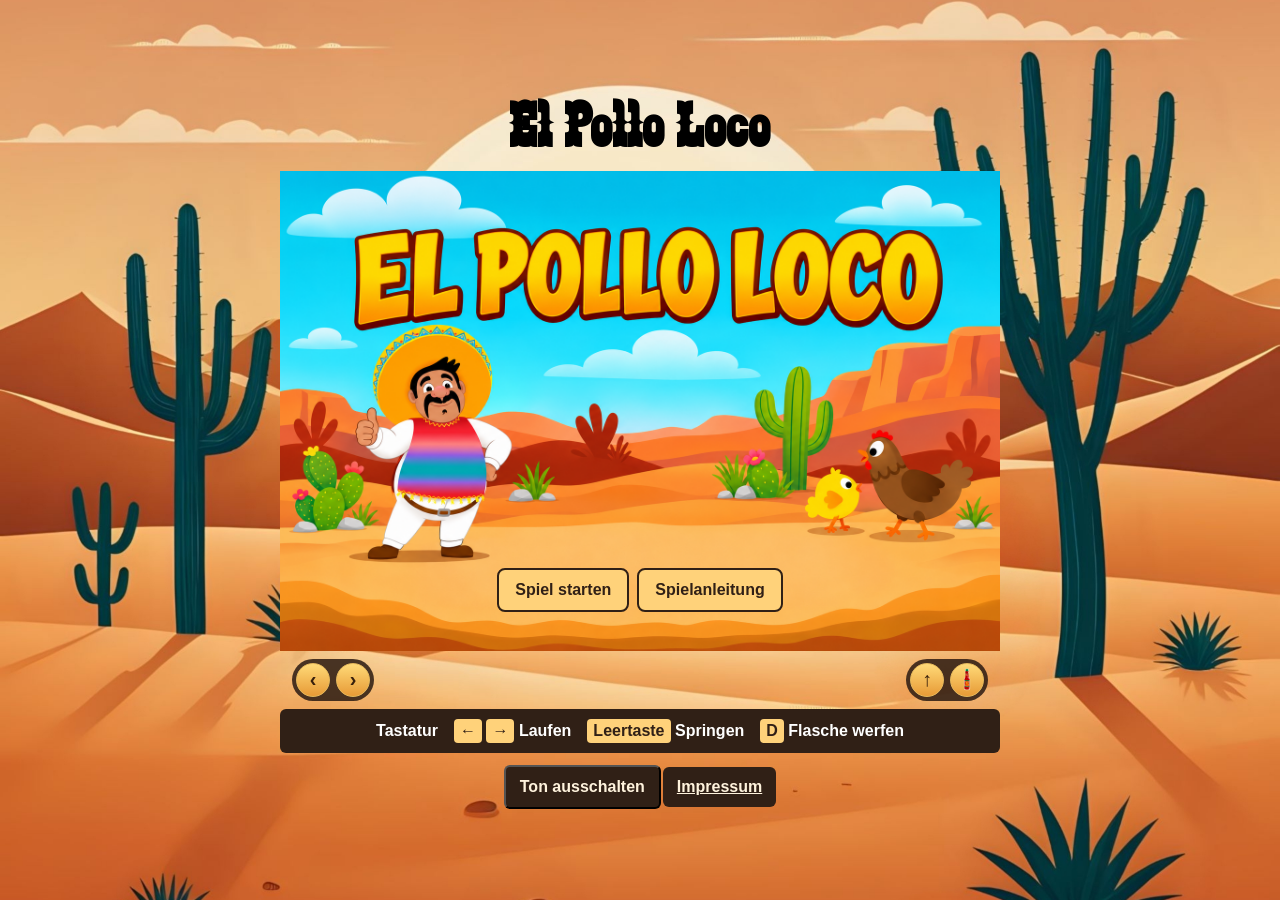
==== index.html @ 4590d6eb "changed all" ====
<!DOCTYPE html>
<html lang="de">

<head>
    <meta charset="UTF-8">
    <meta name="viewport" content="width=device-width, initial-scale=1.0">
    <link rel="stylesheet" href="style.css">
    <link rel="stylesheet" href="game-screen.css">
    <link rel="stylesheet" href="impressum.css">
    <title>El Pollo Loco</title>

    <script src="models/drawable-object.class.js"></script>
    <script src="models/movable-object.class.js"></script>
    <script src="models/collectible-object.class.js"></script>
    <script src="models/throwable-object.class.js"></script>
    <script src="models/character.class.js"></script>
    <script src="models/chicken.class.js"></script>
    <script src="models/cloud.class.js"></script>
    <script src="models/status-bar.class.js"></script>
    <script src="models/world-renderer.class.js"></script>
    <script src="models/world.class.js"></script>
    <script src="models/background-object.class.js"></script>
    <script src="models/keyboard.class.js"></script>
    <script src="models/level.class.js"></script>
    <script src="models/endboss.class.js"></script>
    <script src="models/level1.js"></script>
    <script src="js/game.js"></script>
    <script defer src="js/game-audio.js"></script>
    <script defer src="js/game-screen.js"></script>
</head>

<body>
    <h1>El Pollo Loco</h1>

    <section id="game-container">
        <div id="game-stage">
            <canvas id="canvas" width="720" height="480"></canvas>

            <div id="game-screen">
                <img id="game-screen-image" src="img/startscreen/startScreen.png" alt="El Pollo Loco">

                <div class="game-screen-actions">
                    <button id="game-screen-button" type="button">Spiel starten</button>
                    <button id="game-help-button" type="button" aria-haspopup="dialog">
                        Spielanleitung
                    </button>
                </div>
            </div>
        </div>

        <div class="mobile-controls">
            <div>
                <button id="btnLeft" type="button" aria-label="Nach links laufen">‹</button>
                <button id="btnRight" type="button" aria-label="Nach rechts laufen">›</button>
            </div>

            <div>
                <button id="btnJump" type="button" aria-label="Springen">↑</button>
                <button id="btnThrow" type="button" aria-label="Flasche werfen">
                    <img src="img/7_statusbars/3_icons/icon_salsa_bottle.png" alt="">
                </button>
            </div>
        </div>

        <p class="keyboard-help">
            <strong>Tastatur</strong>
            <span><kbd>←</kbd> <kbd>→</kbd> Laufen</span>
            <span><kbd>Leertaste</kbd> Springen</span>
            <span><kbd>D</kbd> Flasche werfen</span>
        </p>

        <footer class="impressum-footer">
            <button id="sound-toggle" class="impressum-link" type="button">
                Ton ausschalten
            </button>
            <a class="impressum-link" href="impressum.html">Impressum</a>
        </footer>
    </section>

    <dialog id="game-help" aria-labelledby="game-help-title">
        <h2 id="game-help-title">So spielst du</h2>

        <ul>
            <li>
                <strong>Sammeln.</strong> Berühre Münzen und Flaschen, um sie einzusammeln.
                Im Level liegen 10 Münzen und 6 Flaschen.
            </li>
            <li>
                <strong>Hühner besiegen.</strong> Spring von oben auf ein Huhn
                oder triff es mit einer Flasche. Seitliche Berührungen kosten Leben.
            </li>
            <li>
                <strong>Endboss besiegen.</strong> Heb dir fünf Flaschen für ihn auf.
                Mit fünf Treffern gewinnst du.
            </li>
        </ul>

        <p>
            Mit <kbd>←</kbd> und <kbd>→</kbd> läufst du,
            mit der <kbd>Leertaste</kbd> springst du und mit <kbd>D</kbd> wirfst du.
            Auf dem Handy nutzt du die Buttons unter dem Spielfeld.
        </p>

        <form method="dialog">
            <button type="submit" autofocus>Schließen</button>
        </form>
    </dialog>
</body>

</html>
---- style.css ----
@font-face {
    font-family: 'Zabars';
    src: url('fonts/Zabars.ttf') format('truetype');
    font-display: swap;
}

body {
    box-sizing: border-box;
    display: flex;
    flex-direction: column;
    align-items: center;
    justify-content: center;
    min-height: 100dvh;
    margin: 0;
    padding: 12px;
    background: url('img/hintergrund/wueste.jpg') center / cover no-repeat;
    font-family: 'Zabars', Arial, sans-serif;
}

h1 {
    margin: 0 0 12px;
    font-size: clamp(32px, 8vw, 64px);
    line-height: 1.05;
    letter-spacing: 2px;
    text-align: center;
}

#game-container {
    width: 720px;
    max-width: min(100%, max(1px, calc((100dvh - 220px) * 1.5)));
}

canvas {
    display: block;
    width: 100%;
    height: auto;
    background: black;
}

.mobile-controls {
    display: flex;
    justify-content: space-between;
    gap: 8px;
    margin: 8px 12px 0;
    touch-action: none;
    user-select: none;
}

.mobile-controls > div {
    display: flex;
    gap: 6px;
    padding: 4px;
    border-radius: 24px;
    background: rgba(43, 26, 18, 0.85);
}

.mobile-controls button {
    display: grid;
    place-items: center;
    width: 34px;
    height: 34px;
    padding: 0;
    border: 1px solid #e6b95c;
    border-radius: 50%;
    background: linear-gradient(#ffda78, #e79a36);
    color: #38200c;
    font: bold 20px Arial, sans-serif;
    cursor: pointer;
}

.mobile-controls button:active {
    background: #ffda78;
    transform: translateY(1px);
}

.mobile-controls button:focus:not(:focus-visible) {
    outline: none;
}

.mobile-controls button:focus-visible {
    outline: 2px solid #ffda78;
    outline-offset: 2px;
}

.mobile-controls img {
    width: 28px;
    height: 28px;
    object-fit: contain;
    pointer-events: none;
}

/* Smartphones: kleine Bildschirmbreite */
@media only screen and (max-width: 760px) {
    #game-container {
        width: 100%;
    }
}

/* Smartphones: kleine Bildschirmhöhe */
@media only screen and (max-height: 480px) {
    h1 {
        font-size: 32px;
    }

    #game-container {
        max-width: min(100%, max(1px, calc((100dvh - 175px) * 1.5)));
    }
}

/* Smartphones und Tablets: größere Tippflächen */
@media (any-pointer: coarse) {
    .mobile-controls button {
        width: 44px;
        height: 44px;
    }
}

.keyboard-help {
    display: flex;
    flex-wrap: wrap;
    justify-content: center;
    align-items: center;
    gap: 8px 16px;
    margin: 8px 0 0;
    padding: 10px 12px;
    border-radius: 6px;
    background-color: #302016;
    color: #fff;
    font: 600 16px/1.5 Arial, sans-serif;
}

.keyboard-help kbd {
    display: inline-block;
    padding: 0 6px;
    border-radius: 4px;
    background-color: #ffd27a;
    color: #302016;
    font: inherit;
}
---- game-screen.css ----
#game-stage {
    position: relative;
    width: fit-content;
    max-width: 100%;
    margin-inline: auto;
}

#game-stage canvas {
    display: block;
}

#game-screen {
    position: absolute;
    inset: 0;
    background-color: #302016;
}

#game-screen-image {
    display: block;
    width: 100%;
    height: 100%;
    object-fit: contain;
}

.game-screen-actions {
    position: absolute;
    right: 0;
    bottom: 8%;
    left: 0;
    display: flex;
    flex-wrap: wrap;
    justify-content: center;
    gap: 8px;
    padding-inline: 8px;
}

.game-screen-actions button,
#game-help button {
    min-height: 44px;
    padding: 6px 16px;
    border: 2px solid #302016;
    border-radius: 8px;
    background-color: #ffd27a;
    color: #302016;
    font: 700 16px Arial, sans-serif;
    cursor: pointer;
}

.game-screen-actions button:focus-visible,
#game-help button:focus-visible {
    outline: 3px solid #fff;
    outline-offset: 3px;
}

#game-help {
    box-sizing: border-box;
    width: min(calc(100% - 32px), 520px);
    max-height: calc(100dvh - 32px);
    padding: clamp(18px, 4vw, 30px);
    border: 2px solid #ffd27a;
    border-radius: 12px;
    background:
        linear-gradient(rgba(48, 32, 22, 0.8), rgba(48, 32, 22, 0.8)),
        url('img/hintergrund/wueste.jpg') center / cover no-repeat;
    color: #fff3dd;
    font: 16px/1.5 Arial, sans-serif;
}

#game-help::backdrop {
    background-color: rgba(0, 0, 0, 0.6);
}

#game-help h2 {
    margin: 0;
    text-align: center;
}

#game-help li + li {
    margin-top: 8px;
}

#game-help kbd {
    font: inherit;
    font-weight: 700;
}

#game-help form {
    text-align: center;
}
---- impressum.css ----
.impressum-page {
    box-sizing: border-box;
    display: grid;
    place-items: center;
    min-height: 100svh;
    margin: 0;
    padding: 20px;
    background: url('img/hintergrund/wueste.jpg') center / cover no-repeat;
    color: #302016;
    font-family: Arial, sans-serif;
}

.impressum-card {
    box-sizing: border-box;
    width: min(100%, 480px);
    padding: clamp(24px, 6vw, 48px);
    border-radius: 12px;
    background-color: #fff3dd;
    text-align: center;
    font: 700 18px/1.6 Arial, sans-serif;
    overflow-wrap: anywhere;
}

.impressum-card h1 {
    margin: 0 0 20px;
    font-size: clamp(32px, 6vw, 48px);
    line-height: 1.1;
}

.impressum-card address {
    font-style: normal;
}

.impressum-footer {
    margin-top: 12px;
    text-align: center;
}

.impressum-link {
    display: inline-block;
    padding: 8px 14px;
    border-radius: 6px;
    background-color: #302016;
    color: #fff3dd;
    font: 700 16px/1.5 Arial, sans-serif;
}
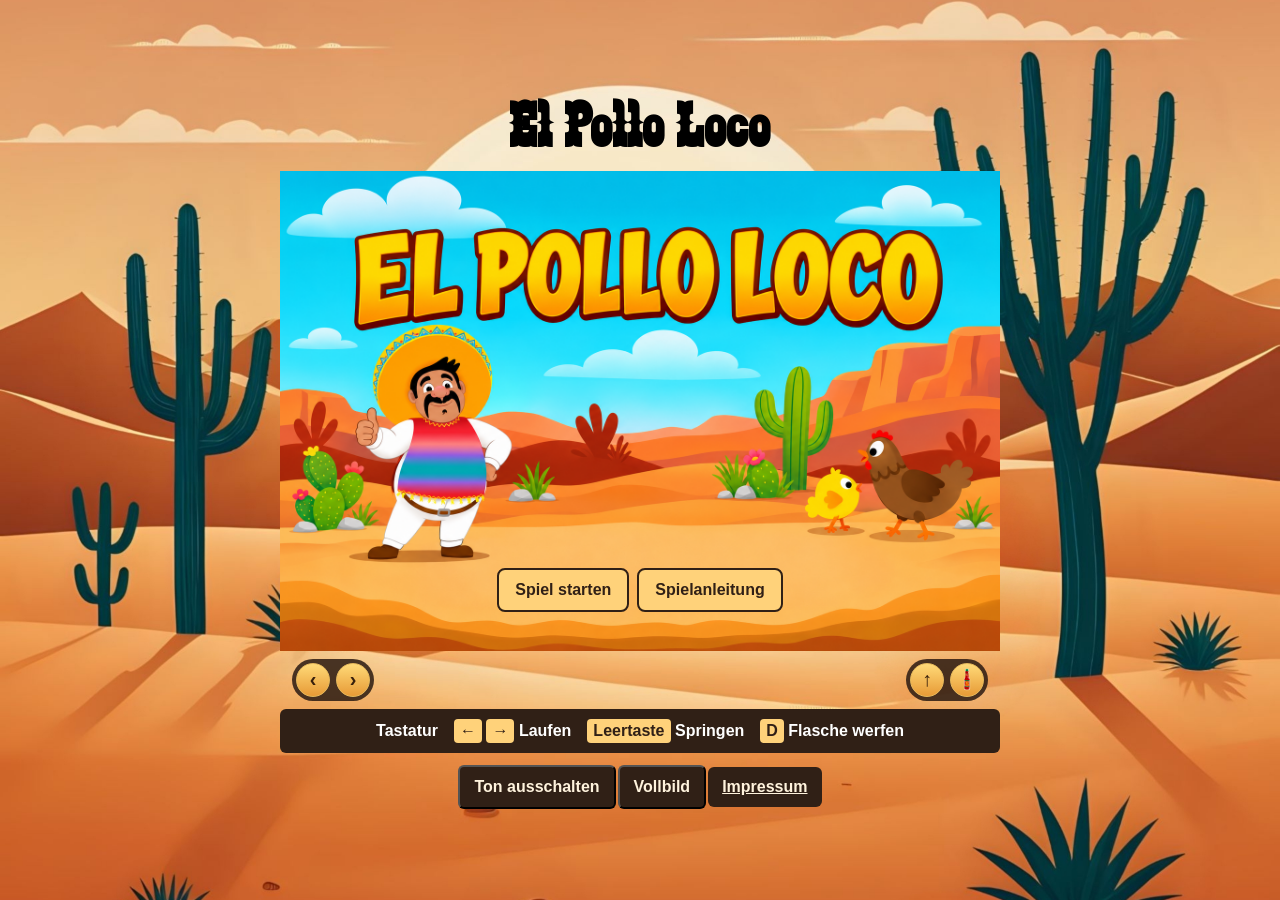
==== commit 029c9e78: "changed all" ====
--- a/index.html
+++ b/index.html
@@ -2,12 +2,16 @@
 <html lang="de">
 
 <head>
+
     <meta charset="UTF-8">
-    <meta name="viewport" content="width=device-width, initial-scale=1.0">
+
+    <meta name="viewport" content="width=device-width, initial-scale=1.0, viewport-fit=cover">
     <link rel="stylesheet" href="style.css">
     <link rel="stylesheet" href="game-screen.css">
     <link rel="stylesheet" href="impressum.css">
+    <link rel="stylesheet" href="mobile.css">
     <title>El Pollo Loco</title>
+
 
     <script src="models/drawable-object.class.js"></script>
     <script src="models/movable-object.class.js"></script>
@@ -29,15 +33,17 @@
     <script defer src="js/game-screen.js"></script>
 </head>
 
-<body>
+<body class="game-page">
     <h1>El Pollo Loco</h1>
 
     <section id="game-container">
         <div id="game-stage">
             <canvas id="canvas" width="720" height="480"></canvas>
 
+
             <div id="game-screen">
                 <img id="game-screen-image" src="img/startscreen/startScreen.png" alt="El Pollo Loco">
+
 
                 <div class="game-screen-actions">
                     <button id="game-screen-button" type="button">Spiel starten</button>
@@ -48,6 +54,7 @@
             </div>
         </div>
 
+        <!-- Die Touch-Buttons sind in Laufen links sowie Springen und Werfen rechts aufgeteilt. -->
         <div class="mobile-controls">
             <div>
                 <button id="btnLeft" type="button" aria-label="Nach links laufen">‹</button>
@@ -62,6 +69,7 @@
             </div>
         </div>
 
+        <!-- Erklärt die Tastatur-Steuerung direkt unter dem Spiel. -->
         <p class="keyboard-help">
             <strong>Tastatur</strong>
             <span><kbd>←</kbd> <kbd>→</kbd> Laufen</span>
@@ -69,42 +77,50 @@
             <span><kbd>D</kbd> Flasche werfen</span>
         </p>
 
+        <!-- Enthält Ton, Vollbild und den Link zum Impressum. -->
         <footer class="impressum-footer">
             <button id="sound-toggle" class="impressum-link" type="button">
                 Ton ausschalten
             </button>
+            <!-- JavaScript zeigt diesen Button an, sobald Vollbild verfügbar ist. -->
+            <button id="fullscreen-button" class="impressum-link" type="button" hidden>
+                Vollbild
+            </button>
             <a class="impressum-link" href="impressum.html">Impressum</a>
         </footer>
+
+        <!-- Das Fenster mit den Spielregeln öffnet sich über dem Spielbereich. -->
+        <dialog id="game-help" aria-labelledby="game-help-title">
+            <h2 id="game-help-title">So spielst du</h2>
+
+            <!-- Hier stehen die Ziele des Spiels: sammeln, Hühner besiegen und den Endboss treffen. -->
+            <ul>
+                <li>
+                    <strong>Sammeln.</strong> Berühre Münzen und Flaschen, um sie einzusammeln.
+                    Im Level liegen 10 Münzen und 6 Flaschen.
+                </li>
+                <li>
+                    <strong>Hühner besiegen.</strong> Spring von oben auf ein Huhn
+                    oder triff es mit einer Flasche. Seitliche Berührungen kosten Leben.
+                </li>
+                <li>
+                    <strong>Endboss besiegen.</strong> Heb dir fünf Flaschen für ihn auf.
+                    Mit fünf Treffern gewinnst du.
+                </li>
+            </ul>
+
+            <p>
+                Mit <kbd>←</kbd> und <kbd>→</kbd> läufst du,
+                mit der <kbd>Leertaste</kbd> springst du und mit <kbd>D</kbd> wirfst du.
+                Auf dem Handy nutzt du die Pfeiltasten und den Flaschenbutton.
+            </p>
+
+            <!-- Das Formular schließt das Anleitungsfenster beim Klick auf Schließen. -->
+            <form method="dialog">
+                <button type="submit" autofocus>Schließen</button>
+            </form>
+        </dialog>
     </section>
-
-    <dialog id="game-help" aria-labelledby="game-help-title">
-        <h2 id="game-help-title">So spielst du</h2>
-
-        <ul>
-            <li>
-                <strong>Sammeln.</strong> Berühre Münzen und Flaschen, um sie einzusammeln.
-                Im Level liegen 10 Münzen und 6 Flaschen.
-            </li>
-            <li>
-                <strong>Hühner besiegen.</strong> Spring von oben auf ein Huhn
-                oder triff es mit einer Flasche. Seitliche Berührungen kosten Leben.
-            </li>
-            <li>
-                <strong>Endboss besiegen.</strong> Heb dir fünf Flaschen für ihn auf.
-                Mit fünf Treffern gewinnst du.
-            </li>
-        </ul>
-
-        <p>
-            Mit <kbd>←</kbd> und <kbd>→</kbd> läufst du,
-            mit der <kbd>Leertaste</kbd> springst du und mit <kbd>D</kbd> wirfst du.
-            Auf dem Handy nutzt du die Buttons unter dem Spielfeld.
-        </p>
-
-        <form method="dialog">
-            <button type="submit" autofocus>Schließen</button>
-        </form>
-    </dialog>
 </body>
 
 </html>
--- a/style.css
+++ b/style.css
@@ -1,9 +1,11 @@
+/* Lädt die Western-Schrift für den Spieltitel. */
 @font-face {
     font-family: 'Zabars';
     src: url('fonts/Zabars.ttf') format('truetype');
     font-display: swap;
 }
 
+/* Zentriert das Spiel auf der Seite und setzt das Wüstenbild als Hintergrund. */
 body {
     box-sizing: border-box;
     display: flex;
@@ -17,6 +19,7 @@
     font-family: 'Zabars', Arial, sans-serif;
 }
 
+/* Bestimmt Größe, Buchstabenabstand und Ausrichtung des Titels. */
 h1 {
     margin: 0 0 12px;
     font-size: clamp(32px, 8vw, 64px);
@@ -25,11 +28,13 @@
     text-align: center;
 }
 
+/* Begrenzt die Spielbreite, damit unter dem Bild Platz für die Steuerung bleibt. */
 #game-container {
     width: 720px;
     max-width: min(100%, max(1px, calc((100dvh - 220px) * 1.5)));
 }
 
+/* Stellt das Spielfeld mit seiner ursprünglichen Form dar. */
 canvas {
     display: block;
     width: 100%;
@@ -37,6 +42,7 @@
     background: black;
 }
 
+/* Platziert die linke und rechte Gruppe der Touch-Buttons. */
 .mobile-controls {
     display: flex;
     justify-content: space-between;
@@ -46,6 +52,7 @@
     user-select: none;
 }
 
+/* Zeichnet den dunklen Hintergrund hinter einer Gruppe von Touch-Buttons. */
 .mobile-controls > div {
     display: flex;
     gap: 6px;
@@ -54,6 +61,7 @@
     background: rgba(43, 26, 18, 0.85);
 }
 
+/* Gestaltet die runden Buttons für Laufen, Springen und Werfen. */
 .mobile-controls button {
     display: grid;
     place-items: center;
@@ -68,20 +76,24 @@
     cursor: pointer;
 }
 
+/* Gibt einem gerade gedrückten Button eine sichtbare Rückmeldung. */
 .mobile-controls button:active {
     background: #ffda78;
     transform: translateY(1px);
 }
 
+/* Blendet den Fokusrahmen bei einer Bedienung mit Maus oder Touch aus, wenn kein sichtbarer Tastaturfokus nötig ist. */
 .mobile-controls button:focus:not(:focus-visible) {
     outline: none;
 }
 
+/* Markiert den Button, der gerade mit der Tastatur ausgewählt ist. */
 .mobile-controls button:focus-visible {
     outline: 2px solid #ffda78;
     outline-offset: 2px;
 }
 
+/* Passt das Flaschensymbol an den Button an. */
 .mobile-controls img {
     width: 28px;
     height: 28px;
@@ -90,6 +102,7 @@
 }
 
 /* Smartphones: kleine Bildschirmbreite */
+/* Auf schmalen Bildschirmen nutzt das Spiel die verfügbare Breite. */
 @media only screen and (max-width: 760px) {
     #game-container {
         width: 100%;
@@ -97,6 +110,7 @@
 }
 
 /* Smartphones: kleine Bildschirmhöhe */
+/* Bei wenig Höhe werden Titel und Spielbereich kleiner. */
 @media only screen and (max-height: 480px) {
     h1 {
         font-size: 32px;
@@ -108,6 +122,7 @@
 }
 
 /* Smartphones und Tablets: größere Tippflächen */
+/* Vergrößert die Tippflächen auf Geräten mit Touch-Eingabe. */
 @media (any-pointer: coarse) {
     .mobile-controls button {
         width: 44px;
@@ -115,6 +130,7 @@
     }
 }
 
+/* Gestaltet die Leiste mit der Tastaturbelegung unter dem Spiel. */
 .keyboard-help {
     display: flex;
     flex-wrap: wrap;
@@ -129,6 +145,7 @@
     font: 600 16px/1.5 Arial, sans-serif;
 }
 
+/* Hebt die Namen der Tasten farbig hervor. */
 .keyboard-help kbd {
     display: inline-block;
     padding: 0 6px;
--- a/game-screen.css
+++ b/game-screen.css
@@ -1,3 +1,4 @@
+/* Hält das Spielfeld und die Bilder für Start, Sieg und Niederlage an derselben Stelle. */
 #game-stage {
     position: relative;
     width: fit-content;
@@ -5,16 +6,14 @@
     margin-inline: auto;
 }
 
-#game-stage canvas {
-    display: block;
-}
-
+/* Legt die Start- oder Endansicht über das Spielfeld. */
 #game-screen {
     position: absolute;
     inset: 0;
     background-color: #302016;
 }
 
+/* Zeigt das Bild vollständig und behält sein Seitenverhältnis bei. */
 #game-screen-image {
     display: block;
     width: 100%;
@@ -22,6 +21,7 @@
     object-fit: contain;
 }
 
+/* Platziert die Buttons unten auf dem Start- oder Endbild. */
 .game-screen-actions {
     position: absolute;
     right: 0;
@@ -34,6 +34,7 @@
     padding-inline: 8px;
 }
 
+/* Gibt den Buttons auf den Bildern und in der Anleitung denselben Stil. */
 .game-screen-actions button,
 #game-help button {
     min-height: 44px;
@@ -46,12 +47,14 @@
     cursor: pointer;
 }
 
+/* Macht sichtbar, welcher Button mit der Tastatur ausgewählt wurde. */
 .game-screen-actions button:focus-visible,
 #game-help button:focus-visible {
     outline: 3px solid #fff;
     outline-offset: 3px;
 }
 
+/* Legt Größe, Text und Wüstenhintergrund des Anleitungsfensters fest. */
 #game-help {
     box-sizing: border-box;
     width: min(calc(100% - 32px), 520px);
@@ -66,24 +69,63 @@
     font: 16px/1.5 Arial, sans-serif;
 }
 
+/* Dunkelt die Seite hinter der geöffneten Anleitung ab. */
 #game-help::backdrop {
     background-color: rgba(0, 0, 0, 0.6);
 }
 
+/* Zentriert die Überschrift der Anleitung. */
 #game-help h2 {
     margin: 0;
     text-align: center;
 }
 
+/* Fügt zwischen den Punkten der Anleitung etwas Abstand ein. */
 #game-help li + li {
     margin-top: 8px;
 }
 
+/* Hebt die Tasten in der Anleitung durch Fettdruck hervor. */
 #game-help kbd {
     font: inherit;
     font-weight: 700;
 }
 
+/* Zentriert den Schließen-Button. */
 #game-help form {
     text-align: center;
+}
+
+/* Versteckt den Vollbildbutton, solange der Browser die Funktion nicht freigibt. */
+#fullscreen-button[hidden] {
+    display: none;
+}
+
+/* Ordnet den gesamten Spielbereich neu an, wenn Vollbild aktiv ist. */
+#game-container.fullscreen {
+    box-sizing: border-box;
+    display: flex;
+    flex-direction: column;
+    align-items: center;
+    justify-content: center;
+    width: 100%;
+    max-width: none;
+    height: 100%;
+    margin: 0;
+    padding: 12px;
+    overflow: auto;
+    background: #302016 url('img/hintergrund/wueste.jpg') center / cover no-repeat;
+}
+
+/* Berechnet die Größe des Spielfelds aus dem Platz, der im Vollbild übrig ist. */
+#game-container.fullscreen #game-stage {
+    width: min(100%, max(1px, calc((100svh - 180px) * 1.5)));
+    flex-shrink: 0;
+}
+
+/* Begrenzt im Vollbild die Breite der Buttonleiste und der Tastaturhilfe. */
+#game-container.fullscreen .mobile-controls,
+#game-container.fullscreen .keyboard-help {
+    box-sizing: border-box;
+    width: min(100%, 720px);
 }
--- a/impressum.css
+++ b/impressum.css
@@ -1,3 +1,4 @@
+/* Zentriert das Impressum auf dem Wüstenhintergrund. */
 .impressum-page {
     box-sizing: border-box;
     display: grid;
@@ -10,6 +11,7 @@
     font-family: Arial, sans-serif;
 }
 
+/* Macht die Angaben mit einer hellen, mittig ausgerichteten Fläche gut lesbar. */
 .impressum-card {
     box-sizing: border-box;
     width: min(100%, 480px);
@@ -21,21 +23,25 @@
     overflow-wrap: anywhere;
 }
 
+/* Bestimmt Größe und Abstand der Impressum-Überschrift. */
 .impressum-card h1 {
     margin: 0 0 20px;
     font-size: clamp(32px, 6vw, 48px);
     line-height: 1.1;
 }
 
+/* Zeigt die Adresse in normaler Schrift statt kursiv. */
 .impressum-card address {
     font-style: normal;
 }
 
+/* Zentriert die Buttons und den Impressum-Link unter dem Spiel. */
 .impressum-footer {
     margin-top: 12px;
     text-align: center;
 }
 
+/* Gibt dem Impressum-Link und den zugehörigen Buttons denselben Stil. */
 .impressum-link {
     display: inline-block;
     padding: 8px 14px;
--- a/mobile.css
+++ b/mobile.css
@@ -0,0 +1,175 @@
+/* Diese Regeln passen das Spiel für Geräte mit Touch-Steuerung an. */
+@media (hover: none) and (pointer: coarse) {
+    /* Zeigt das Wüstenbild bis zum äußeren Rand des Bildschirms. */
+    html {
+        background: #bc6c32 url('img/hintergrund/wueste.jpg') center / cover no-repeat;
+    }
+
+    /* Setzt Mindesthöhe und Abstände für die Spielseite auf dem Handy. */
+    body.game-page {
+        box-sizing: border-box;
+        width: 100%;
+        height: auto;
+        min-height: 100svh;
+        margin: 0;
+        /* Die Randabstände berücksichtigen Aussparung, Rundungen und Home-Balken. */
+        padding-top: max(8px, env(safe-area-inset-top, 0px));
+        padding-right: max(8px, env(safe-area-inset-right, 0px));
+        padding-bottom: max(8px, env(safe-area-inset-bottom, 0px));
+        padding-left: max(8px, env(safe-area-inset-left, 0px));
+        background: none;
+        -webkit-text-size-adjust: 100%;
+    }
+
+    /* Auch im Vollbild bekommen die Elemente Abstand zur Aussparung. */
+    .game-page #game-container.fullscreen {
+        padding-top: max(12px, env(safe-area-inset-top, 0px));
+        padding-right: max(12px, env(safe-area-inset-right, 0px));
+        padding-bottom: max(12px, env(safe-area-inset-bottom, 0px));
+        padding-left: max(12px, env(safe-area-inset-left, 0px));
+    }
+
+    /* Passt die Größe des Titels auf Touch-Geräten an. */
+    .game-page > h1 {
+        margin: 0 0 12px;
+        font-size: 36px;
+    }
+
+    /* Nutzt auf dem Handy die verfügbare Breite für das Spiel. */
+    .game-page #game-container,
+    .game-page #game-stage {
+        width: 100%;
+        max-width: none;
+        margin: 0;
+    }
+
+    /* Skaliert das Spielfeld mit der Breite und lässt die Höhe automatisch folgen. */
+    .game-page #game-stage #canvas {
+        width: 100%;
+        height: auto;
+        max-width: none;
+        max-height: none;
+    }
+
+    /* Auf Touch-Geräten steht die Belegung in der Spielanleitung. */
+    .game-page .keyboard-help {
+        display: none;
+    }
+
+    /* Verhindert versehentliches Markieren von Text beim Spielen. */
+    .game-page > h1,
+    .game-page #game-stage,
+    .game-page .mobile-controls button {
+        -webkit-user-select: none;
+        user-select: none;
+        -webkit-touch-callout: none;
+    }
+
+    /* Verhindert Scrollen durch eine Wischbewegung auf dem Spielfeld oder einem Touch-Button. */
+    .game-page #canvas,
+    .game-page .mobile-controls button {
+        touch-action: none;
+    }
+
+    /* Legt die Mindestgröße der Touch-Buttons fest. */
+    .game-page .mobile-controls button {
+        min-width: 44px;
+        min-height: 44px;
+    }
+}
+
+/* Diese Regeln greifen zusätzlich, wenn das Handy quer gehalten wird. */
+@media (orientation: landscape) and (hover: none) and (pointer: coarse) {
+    /* Verhindert Scrollen im Querformat. */
+    html,
+    body.game-page {
+        overflow: hidden;
+        overscroll-behavior: none;
+    }
+
+    /* Nutzt eine stabile Bildschirmhöhe und lässt unten Platz für den Home-Balken. */
+    body.game-page {
+        height: 100svh;
+        padding-top: 8px;
+        padding-bottom: 22px;
+    }
+
+    /* Blendet den Titel im Querformat aus, damit das Spielfeld mehr Platz bekommt. */
+    .game-page > h1 {
+        display: none;
+    }
+
+    /* Teilt das Querformat in linke Buttons, Spielfeld und rechte Buttons auf. */
+    .game-page #game-container,
+    .game-page #game-container.fullscreen {
+        display: grid;
+        grid-template-columns: 74px minmax(0, 1fr) 74px;
+        grid-template-rows: 44px 1fr auto;
+        height: 100%;
+    }
+
+    /* Setzt im Vollbild dieselben oberen und unteren Abstände wie im Querformat. */
+    .game-page #game-container.fullscreen {
+        padding-top: 8px;
+        padding-bottom: 22px;
+        overflow: hidden;
+    }
+
+    /* Zentriert das Spielfeld zwischen den Buttons und hält es im Verhältnis 3 zu 2. */
+    .game-page #game-stage,
+    .game-page #game-container.fullscreen #game-stage {
+        grid-column: 2;
+        grid-row: 1 / 4;
+        align-self: center;
+        justify-self: center;
+
+        /* 30px Rand abziehen. Das Spielfeld ist 1,5-mal so breit wie hoch. */
+        width: min(100%, calc((100svh - 30px) * 1.5));
+    }
+
+    /* Lässt das Raster die einzelnen Button-Gruppen und Links direkt platzieren. */
+    .game-page .mobile-controls,
+    .game-page .impressum-footer {
+        display: contents;
+    }
+
+    /* Stellt die beiden Buttons jeder Gruppe im Querformat untereinander. */
+    .game-page .mobile-controls > div {
+        grid-row: 2;
+        align-self: center;
+        justify-self: center;
+        display: flex;
+        flex-direction: column;
+        gap: 4px;
+    }
+
+    /* Platziert die Laufbuttons und den Tonknopf links. */
+    .game-page .mobile-controls > div:first-child,
+    .game-page #sound-toggle {
+        grid-column: 1;
+    }
+
+    /* Platziert Springen, Werfen und den Impressum-Link rechts. */
+    .game-page .mobile-controls > div:last-child,
+    .game-page .impressum-footer a {
+        grid-column: 3;
+    }
+
+    /* Setzt die zusätzlichen Bedienelemente an den Rand des Spielfelds. */
+    .game-page .impressum-footer > * {
+        grid-row: 1;
+        display: grid;
+        place-content: center;
+        margin: 0 2px;
+        padding: 4px 2px;
+        font: 700 12px/1.2 Arial, sans-serif;
+        text-align: center;
+    }
+
+    /* Setzt den Vollbildbutton im Querformat unten links. */
+    .game-page #fullscreen-button {
+        grid-column: 1;
+        grid-row: 3;
+        min-height: 44px;
+    }
+}
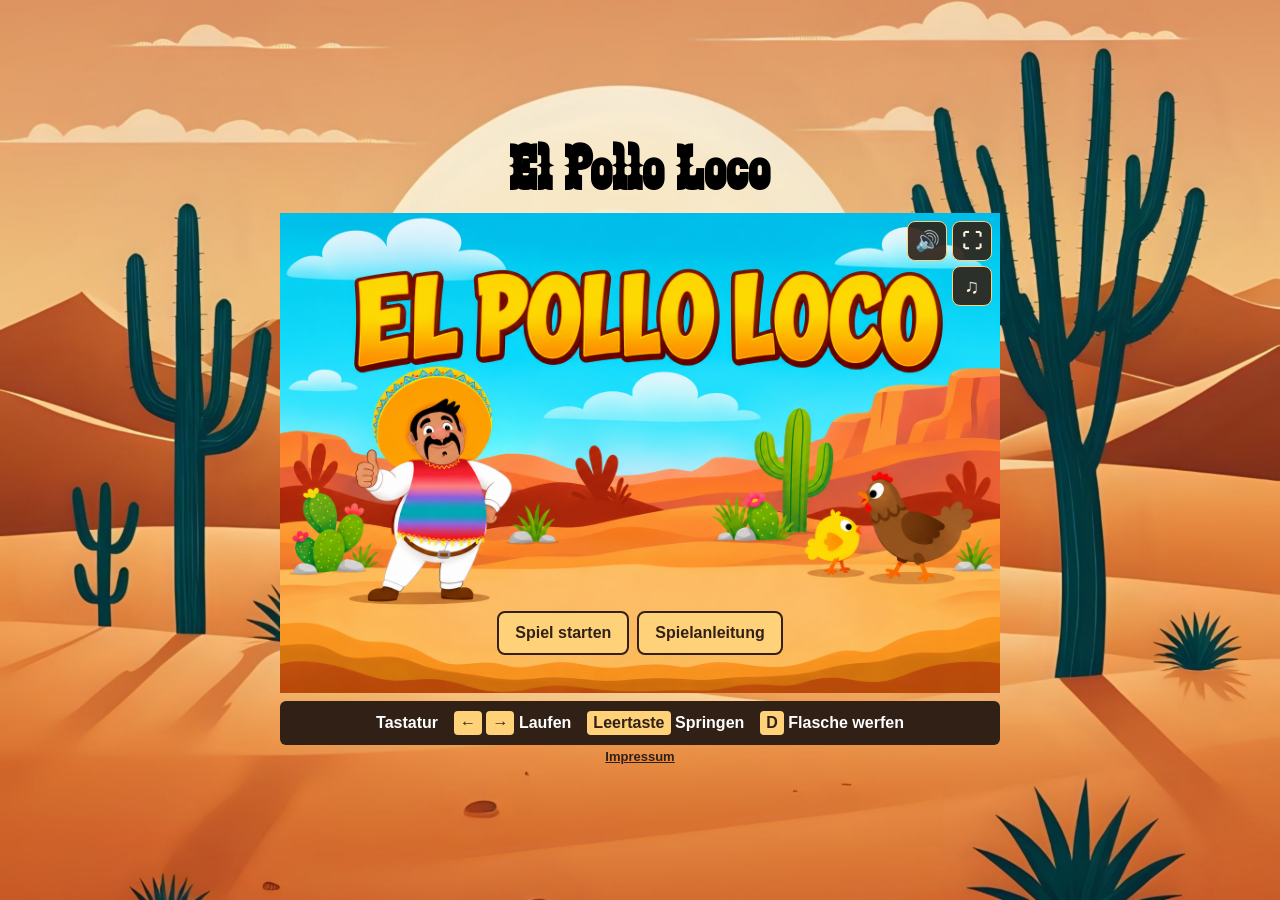
==== commit 0c203c28: "changed all" ====
--- a/index.html
+++ b/index.html
@@ -10,6 +10,7 @@
     <link rel="stylesheet" href="game-screen.css">
     <link rel="stylesheet" href="impressum.css">
     <link rel="stylesheet" href="mobile.css">
+    <link rel="icon" type="image/png" href="img/3_enemies_chicken/chicken_small/1_walk/1_w.png">
     <title>El Pollo Loco</title>
 
 
@@ -52,20 +53,34 @@
                     </button>
                 </div>
             </div>
-        </div>
 
-        <!-- Die Touch-Buttons sind in Laufen links sowie Springen und Werfen rechts aufgeteilt. -->
-        <div class="mobile-controls">
-            <div>
-                <button id="btnLeft" type="button" aria-label="Nach links laufen">‹</button>
-                <button id="btnRight" type="button" aria-label="Nach rechts laufen">›</button>
+            <!-- Die Touch-Buttons sind in Laufen links sowie Springen und Werfen rechts aufgeteilt. -->
+            <div class="mobile-controls">
+                <div>
+                    <button id="btnLeft" type="button" aria-label="Nach links laufen">‹</button>
+                    <button id="btnRight" type="button" aria-label="Nach rechts laufen">›</button>
+                </div>
+
+                <div>
+                    <button id="btnJump" type="button" aria-label="Springen">↑</button>
+                    <button id="btnThrow" type="button" aria-label="Flasche werfen">
+                        <img src="img/7_statusbars/3_icons/icon_salsa_bottle.png" alt="">
+                    </button>
+                </div>
             </div>
 
-            <div>
-                <button id="btnJump" type="button" aria-label="Springen">↑</button>
-                <button id="btnThrow" type="button" aria-label="Flasche werfen">
-                    <img src="img/7_statusbars/3_icons/icon_salsa_bottle.png" alt="">
-                </button>
+            <div class="game-toolbar">
+                <button id="sound-toggle" type="button" title="Ton ausschalten" aria-label="Ton ausschalten">🔊</button>
+                <!-- JavaScript zeigt diesen Button an, sobald Vollbild verfügbar ist. -->
+                <button id="fullscreen-button" type="button" title="Vollbild" aria-label="Vollbild" hidden>⛶</button>
+
+                <details id="music-settings" class="music-settings">
+                    <summary title="Musiklautstärke" aria-label="Musiklautstärke">♫</summary>
+                    <div class="music-volume-panel">
+                        <label for="music-volume">Musik 20 %</label>
+                        <input id="music-volume" type="range" min="0" max="100" value="20">
+                    </div>
+                </details>
             </div>
         </div>
 
@@ -77,16 +92,9 @@
             <span><kbd>D</kbd> Flasche werfen</span>
         </p>
 
-        <!-- Enthält Ton, Vollbild und den Link zum Impressum. -->
+        <!-- Enthält den Link zum Impressum. -->
         <footer class="impressum-footer">
-            <button id="sound-toggle" class="impressum-link" type="button">
-                Ton ausschalten
-            </button>
-            <!-- JavaScript zeigt diesen Button an, sobald Vollbild verfügbar ist. -->
-            <button id="fullscreen-button" class="impressum-link" type="button" hidden>
-                Vollbild
-            </button>
-            <a class="impressum-link" href="impressum.html">Impressum</a>
+            <a href="impressum.html">Impressum</a>
         </footer>
 
         <!-- Das Fenster mit den Spielregeln öffnet sich über dem Spielbereich. -->
--- a/style.css
+++ b/style.css
@@ -42,14 +42,24 @@
     background: black;
 }
 
-/* Platziert die linke und rechte Gruppe der Touch-Buttons. */
+/* Platziert die Touch-Buttons in den unteren Ecken des Spielfelds. */
 .mobile-controls {
-    display: flex;
+    position: absolute;
+    right: 8px;
+    bottom: 8px;
+    left: 8px;
+    z-index: 1;
+    display: none;
     justify-content: space-between;
-    gap: 8px;
-    margin: 8px 12px 0;
-    touch-action: none;
+    pointer-events: none;
     user-select: none;
+}
+
+/* Zeigt die Touch-Buttons während der Runde auf Handys und kleinen Displays. */
+@media (hover: none) and (pointer: coarse), (max-width: 760px) {
+    #game-screen[hidden] ~ .mobile-controls {
+        display: flex;
+    }
 }
 
 /* Zeichnet den dunklen Hintergrund hinter einer Gruppe von Touch-Buttons. */
@@ -57,7 +67,7 @@
     display: flex;
     gap: 6px;
     padding: 4px;
-    border-radius: 24px;
+    border-radius: 32px;
     background: rgba(43, 26, 18, 0.85);
 }
 
@@ -65,24 +75,31 @@
 .mobile-controls button {
     display: grid;
     place-items: center;
-    width: 34px;
-    height: 34px;
+    width: clamp(46px, 5vw, 62px);
+    height: clamp(46px, 5vw, 62px);
     padding: 0;
     border: 1px solid #e6b95c;
     border-radius: 50%;
     background: linear-gradient(#ffda78, #e79a36);
     color: #38200c;
-    font: bold 20px Arial, sans-serif;
+    font: bold 25px Arial, sans-serif;
+    touch-action: none;
+    pointer-events: auto;
+}
+
+/* Zeigt die Hand beim Überfahren eines Buttons oder Links. */
+.game-page button,
+.game-page a {
     cursor: pointer;
 }
 
-/* Gibt einem gerade gedrückten Button eine sichtbare Rückmeldung. */
+/* Hebt den Touch-Button beim Überfahren oder Drücken hervor. */
+.mobile-controls button:hover,
 .mobile-controls button:active {
     background: #ffda78;
-    transform: translateY(1px);
 }
 
-/* Blendet den Fokusrahmen bei einer Bedienung mit Maus oder Touch aus, wenn kein sichtbarer Tastaturfokus nötig ist. */
+/* Blendet den Fokusrahmen bei Maus- oder Touch-Bedienung aus. */
 .mobile-controls button:focus:not(:focus-visible) {
     outline: none;
 }
@@ -101,7 +118,6 @@
     pointer-events: none;
 }
 
-/* Smartphones: kleine Bildschirmbreite */
 /* Auf schmalen Bildschirmen nutzt das Spiel die verfügbare Breite. */
 @media only screen and (max-width: 760px) {
     #game-container {
@@ -109,7 +125,6 @@
     }
 }
 
-/* Smartphones: kleine Bildschirmhöhe */
 /* Bei wenig Höhe werden Titel und Spielbereich kleiner. */
 @media only screen and (max-height: 480px) {
     h1 {
@@ -118,15 +133,6 @@
 
     #game-container {
         max-width: min(100%, max(1px, calc((100dvh - 175px) * 1.5)));
-    }
-}
-
-/* Smartphones und Tablets: größere Tippflächen */
-/* Vergrößert die Tippflächen auf Geräten mit Touch-Eingabe. */
-@media (any-pointer: coarse) {
-    .mobile-controls button {
-        width: 44px;
-        height: 44px;
     }
 }
 
@@ -153,4 +159,12 @@
     background-color: #ffd27a;
     color: #302016;
     font: inherit;
+}
+
+/* Auf sehr kleinen Spielflächen brauchen die Button-Gruppen weniger Platz. */
+@media (max-width: 360px), (max-height: 300px) {
+    .mobile-controls > div {
+        gap: 4px;
+        padding: 3px;
+    }
 }
--- a/game-screen.css
+++ b/game-screen.css
@@ -96,6 +96,87 @@
     text-align: center;
 }
 
+/* Kleine Symbole für Ton, Vollbild und Musik oben rechts im Spielfeld. */
+.game-toolbar {
+    position: absolute;
+    top: 8px;
+    right: 8px;
+    z-index: 2;
+    display: grid;
+    grid-template-columns: auto;
+    gap: 5px;
+}
+
+.game-toolbar button,
+.game-toolbar summary {
+    display: grid;
+    place-items: center;
+    width: clamp(32px, 4vw, 40px);
+    height: clamp(32px, 4vw, 40px);
+    padding: 0;
+    border: 1px solid #ffd27a;
+    border-radius: 8px;
+    background: rgba(48, 32, 22, 0.9);
+    color: #fff3dd;
+    box-sizing: border-box;
+    font: bold 20px/1 Arial, sans-serif;
+    cursor: pointer;
+}
+
+.game-toolbar button:hover,
+.game-toolbar summary:hover {
+    background: #674222;
+}
+
+.game-toolbar button:focus-visible,
+.game-toolbar summary:focus-visible {
+    outline: 2px solid white;
+    outline-offset: 2px;
+}
+
+/* Auf großen Bildschirmen stehen Ton und Vollbild nebeneinander. */
+@media (min-width: 1000px) and (min-height: 650px) {
+    .game-toolbar {
+        grid-template-columns: auto auto;
+    }
+}
+
+/* Der Regler klappt links neben dem Musik-Symbol auf. */
+.music-settings {
+    position: relative;
+    grid-column: -2 / -1;
+    justify-self: end;
+}
+
+.music-settings summary {
+    list-style: none;
+}
+
+.music-settings summary::-webkit-details-marker {
+    display: none;
+}
+
+.music-volume-panel {
+    position: absolute;
+    top: 0;
+    right: calc(100% + 6px);
+    width: 140px;
+    padding: 8px 10px;
+    border: 1px solid #ffd27a;
+    border-radius: 8px;
+    background: #302016;
+    color: #fff3dd;
+    font: 700 14px/1.4 Arial, sans-serif;
+}
+
+.music-volume-panel input {
+    display: block;
+    width: 100%;
+    margin: 6px 0 0;
+    accent-color: #ffd27a;
+    cursor: pointer;
+}
+
 /* Versteckt den Vollbildbutton, solange der Browser die Funktion nicht freigibt. */
 #fullscreen-button[hidden] {
     display: none;
@@ -112,19 +193,18 @@
     max-width: none;
     height: 100%;
     margin: 0;
-    padding: 12px;
+    padding: 8px;
     overflow: auto;
     background: #302016 url('img/hintergrund/wueste.jpg') center / cover no-repeat;
 }
 
 /* Berechnet die Größe des Spielfelds aus dem Platz, der im Vollbild übrig ist. */
 #game-container.fullscreen #game-stage {
-    width: min(100%, max(1px, calc((100svh - 180px) * 1.5)));
+    width: min(100%, max(1px, calc((100svh - 96px) * 1.5)));
     flex-shrink: 0;
 }
 
-/* Begrenzt im Vollbild die Breite der Buttonleiste und der Tastaturhilfe. */
-#game-container.fullscreen .mobile-controls,
+/* Hält die Tastaturleiste im Vollbild kompakt. */
 #game-container.fullscreen .keyboard-help {
     box-sizing: border-box;
     width: min(100%, 720px);
--- a/impressum.css
+++ b/impressum.css
@@ -35,13 +35,18 @@
     font-style: normal;
 }
 
-/* Zentriert die Buttons und den Impressum-Link unter dem Spiel. */
+/* Der Impressum-Link bleibt klein unter dem Spiel erreichbar. */
 .impressum-footer {
-    margin-top: 12px;
+    margin-top: 4px;
     text-align: center;
+    font: 700 13px/1.3 Arial, sans-serif;
 }
 
-/* Gibt dem Impressum-Link und den zugehörigen Buttons denselben Stil. */
+.impressum-footer a {
+    color: #302016;
+}
+
+/* Gestaltet den Zurück-Link auf der Impressumsseite. */
 .impressum-link {
     display: inline-block;
     padding: 8px 14px;
--- a/mobile.css
+++ b/mobile.css
@@ -70,12 +70,6 @@
     .game-page .mobile-controls button {
         touch-action: none;
     }
-
-    /* Legt die Mindestgröße der Touch-Buttons fest. */
-    .game-page .mobile-controls button {
-        min-width: 44px;
-        min-height: 44px;
-    }
 }
 
 /* Diese Regeln greifen zusätzlich, wenn das Handy quer gehalten wird. */
@@ -99,12 +93,13 @@
         display: none;
     }
 
-    /* Teilt das Querformat in linke Buttons, Spielfeld und rechte Buttons auf. */
+    /* Zentriert das Spielfeld und den kleinen Impressum-Link im Querformat. */
     .game-page #game-container,
     .game-page #game-container.fullscreen {
-        display: grid;
-        grid-template-columns: 74px minmax(0, 1fr) 74px;
-        grid-template-rows: 44px 1fr auto;
+        display: flex;
+        flex-direction: column;
+        align-items: center;
+        justify-content: center;
         height: 100%;
     }
 
@@ -115,61 +110,10 @@
         overflow: hidden;
     }
 
-    /* Zentriert das Spielfeld zwischen den Buttons und hält es im Verhältnis 3 zu 2. */
+    /* Es bleiben 52 Pixel für die Ränder und den Impressum-Link frei. */
     .game-page #game-stage,
     .game-page #game-container.fullscreen #game-stage {
-        grid-column: 2;
-        grid-row: 1 / 4;
-        align-self: center;
-        justify-self: center;
-
-        /* 30px Rand abziehen. Das Spielfeld ist 1,5-mal so breit wie hoch. */
-        width: min(100%, calc((100svh - 30px) * 1.5));
-    }
-
-    /* Lässt das Raster die einzelnen Button-Gruppen und Links direkt platzieren. */
-    .game-page .mobile-controls,
-    .game-page .impressum-footer {
-        display: contents;
-    }
-
-    /* Stellt die beiden Buttons jeder Gruppe im Querformat untereinander. */
-    .game-page .mobile-controls > div {
-        grid-row: 2;
-        align-self: center;
-        justify-self: center;
-        display: flex;
-        flex-direction: column;
-        gap: 4px;
-    }
-
-    /* Platziert die Laufbuttons und den Tonknopf links. */
-    .game-page .mobile-controls > div:first-child,
-    .game-page #sound-toggle {
-        grid-column: 1;
-    }
-
-    /* Platziert Springen, Werfen und den Impressum-Link rechts. */
-    .game-page .mobile-controls > div:last-child,
-    .game-page .impressum-footer a {
-        grid-column: 3;
-    }
-
-    /* Setzt die zusätzlichen Bedienelemente an den Rand des Spielfelds. */
-    .game-page .impressum-footer > * {
-        grid-row: 1;
-        display: grid;
-        place-content: center;
-        margin: 0 2px;
-        padding: 4px 2px;
-        font: 700 12px/1.2 Arial, sans-serif;
-        text-align: center;
-    }
-
-    /* Setzt den Vollbildbutton im Querformat unten links. */
-    .game-page #fullscreen-button {
-        grid-column: 1;
-        grid-row: 3;
-        min-height: 44px;
+        width: min(100%, max(1px, calc((100svh - 52px) * 1.5)));
+        flex-shrink: 0;
     }
 }
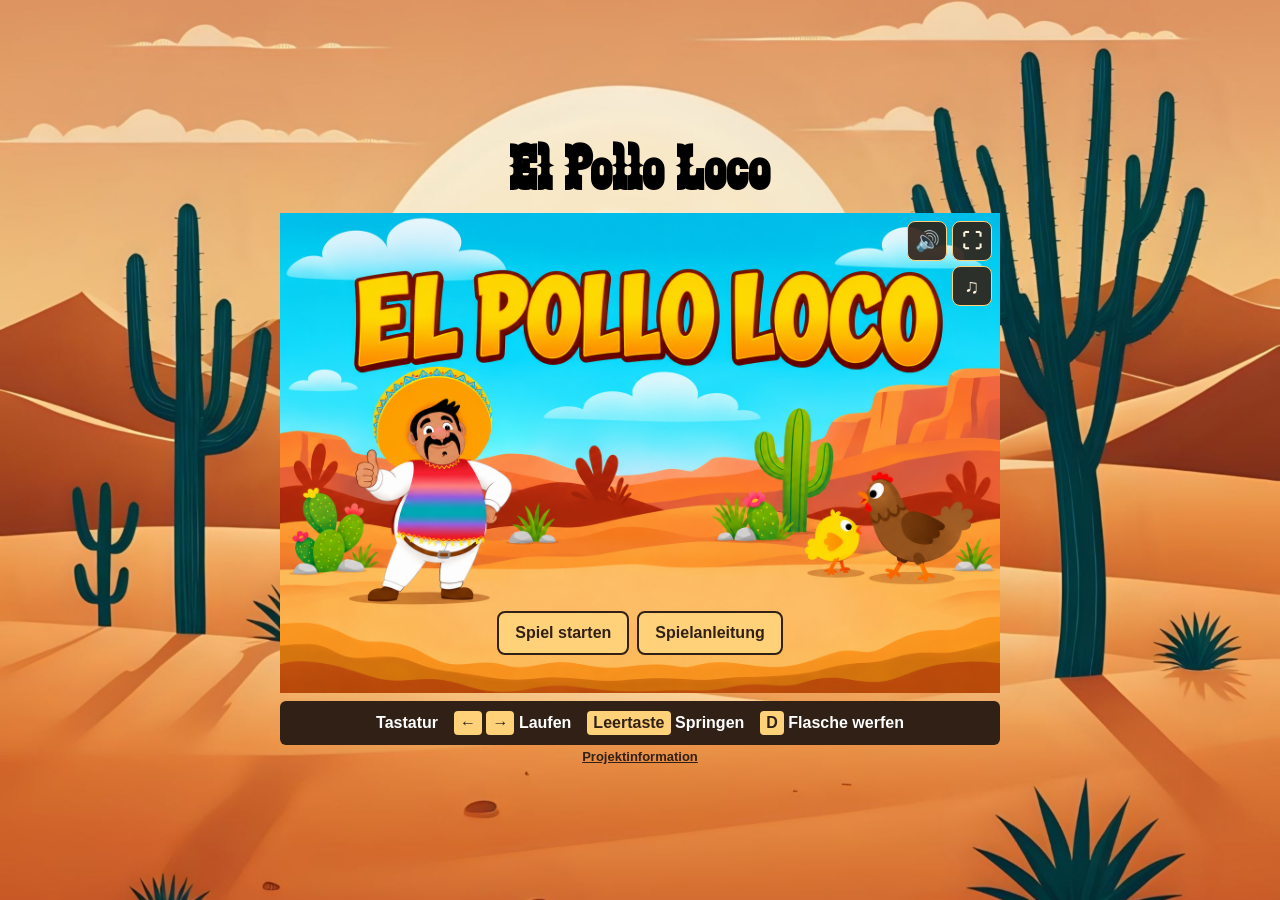
==== commit b1ebe170: "changed all" ====
--- a/index.html
+++ b/index.html
@@ -2,25 +2,35 @@
 <html lang="de">
 
 <head>
-
+    <!-- Ermöglicht Umlaute und Sonderzeichen. -->
     <meta charset="UTF-8">
 
+    <!-- Passt die Seite an den Bildschirm an und erlaubt den Hintergrund bis zum Rand. -->
     <meta name="viewport" content="width=device-width, initial-scale=1.0, viewport-fit=cover">
+
+    <!-- Lädt das Grunddesign und danach die zusätzlichen Darstellungsregeln. -->
     <link rel="stylesheet" href="style.css">
     <link rel="stylesheet" href="game-screen.css">
     <link rel="stylesheet" href="impressum.css">
     <link rel="stylesheet" href="mobile.css">
+
+    <!-- Zeigt das kleine Huhn als Symbol im Browser-Tab. -->
     <link rel="icon" type="image/png" href="img/3_enemies_chicken/chicken_small/1_walk/1_w.png">
+
     <title>El Pollo Loco</title>
 
-
+    <!-- Lädt zuerst die Basisklassen, die andere Klassen verwenden. -->
     <script src="models/drawable-object.class.js"></script>
     <script src="models/movable-object.class.js"></script>
+
+    <!-- Lädt die Klassen für Figuren und Gegenstände. -->
     <script src="models/collectible-object.class.js"></script>
     <script src="models/throwable-object.class.js"></script>
     <script src="models/character.class.js"></script>
     <script src="models/chicken.class.js"></script>
     <script src="models/cloud.class.js"></script>
+
+    <!-- Lädt die Lebensanzeige, das Zeichnen und den Spielablauf. -->
     <script src="models/status-bar.class.js"></script>
     <script src="models/world-renderer.class.js"></script>
     <script src="models/world.class.js"></script>
@@ -28,8 +38,12 @@
     <script src="models/keyboard.class.js"></script>
     <script src="models/level.class.js"></script>
     <script src="models/endboss.class.js"></script>
+
+    <!-- Lädt das Level und die Steuerung. -->
     <script src="models/level1.js"></script>
     <script src="js/game.js"></script>
+
+    <!-- Diese Skripte starten, sobald die HTML-Elemente vorhanden sind. -->
     <script defer src="js/game-audio.js"></script>
     <script defer src="js/game-screen.js"></script>
 </head>
@@ -37,45 +51,59 @@
 <body class="game-page">
     <h1>El Pollo Loco</h1>
 
+    <!-- Dieser Bereich enthält das Spiel und wechselt zusammen ins Vollbild. -->
     <section id="game-container">
+
+        <!-- Hält Spielfeld, Bildschirme und Buttons zusammen. -->
         <div id="game-stage">
+
+            <!-- JavaScript zeichnet das Spiel auf diese Fläche. -->
             <canvas id="canvas" width="720" height="480"></canvas>
 
-
+            <!-- Zeigt das Startbild oder nach der Runde das Ergebnisbild. -->
             <div id="game-screen">
                 <img id="game-screen-image" src="img/startscreen/startScreen.png" alt="El Pollo Loco">
 
-
+                <!-- Startet eine Runde oder öffnet die Anleitung. -->
                 <div class="game-screen-actions">
                     <button id="game-screen-button" type="button">Spiel starten</button>
+
                     <button id="game-help-button" type="button" aria-haspopup="dialog">
                         Spielanleitung
                     </button>
                 </div>
             </div>
 
-            <!-- Die Touch-Buttons sind in Laufen links sowie Springen und Werfen rechts aufgeteilt. -->
+            <!-- Verbindet die Bildschirmbuttons mit den Spielaktionen. -->
             <div class="mobile-controls">
+
+                <!-- Die linke Gruppe steuert Pepes Laufrichtung. -->
                 <div>
                     <button id="btnLeft" type="button" aria-label="Nach links laufen">‹</button>
                     <button id="btnRight" type="button" aria-label="Nach rechts laufen">›</button>
                 </div>
 
+                <!-- Die rechte Gruppe steuert Springen und Werfen. -->
                 <div>
                     <button id="btnJump" type="button" aria-label="Springen">↑</button>
+
                     <button id="btnThrow" type="button" aria-label="Flasche werfen">
                         <img src="img/7_statusbars/3_icons/icon_salsa_bottle.png" alt="">
                     </button>
                 </div>
             </div>
 
+            <!-- Enthält die Symbole für Ton, Vollbild und Musik. -->
             <div class="game-toolbar">
                 <button id="sound-toggle" type="button" title="Ton ausschalten" aria-label="Ton ausschalten">🔊</button>
-                <!-- JavaScript zeigt diesen Button an, sobald Vollbild verfügbar ist. -->
+
+                <!-- JavaScript zeigt den Button bei unterstützter Vollbildfunktion. -->
                 <button id="fullscreen-button" type="button" title="Vollbild" aria-label="Vollbild" hidden>⛶</button>
 
+                <!-- Öffnet und schließt den Regler für die Hintergrundmusik. -->
                 <details id="music-settings" class="music-settings">
                     <summary title="Musiklautstärke" aria-label="Musiklautstärke">♫</summary>
+
                     <div class="music-volume-panel">
                         <label for="music-volume">Musik 20 %</label>
                         <input id="music-volume" type="range" min="0" max="100" value="20">
@@ -84,7 +112,7 @@
             </div>
         </div>
 
-        <!-- Erklärt die Tastatur-Steuerung direkt unter dem Spiel. -->
+        <!-- Erklärt die Tastaturbelegung unter dem Spiel. -->
         <p class="keyboard-help">
             <strong>Tastatur</strong>
             <span><kbd>←</kbd> <kbd>→</kbd> Laufen</span>
@@ -92,25 +120,27 @@
             <span><kbd>D</kbd> Flasche werfen</span>
         </p>
 
-        <!-- Enthält den Link zum Impressum. -->
+        <!-- Führt zur separaten Projektseite. -->
         <footer class="impressum-footer">
-            <a href="impressum.html">Impressum</a>
+            <a href="impressum.html">Projektinformation</a>
         </footer>
 
-        <!-- Das Fenster mit den Spielregeln öffnet sich über dem Spielbereich. -->
+        <!-- Öffnet die Spielanleitung als Fenster über der Seite. -->
         <dialog id="game-help" aria-labelledby="game-help-title">
             <h2 id="game-help-title">So spielst du</h2>
 
-            <!-- Hier stehen die Ziele des Spiels: sammeln, Hühner besiegen und den Endboss treffen. -->
+            <!-- Beschreibt die Ziele und wichtigsten Regeln. -->
             <ul>
                 <li>
                     <strong>Sammeln.</strong> Berühre Münzen und Flaschen, um sie einzusammeln.
                     Im Level liegen 10 Münzen und 6 Flaschen.
                 </li>
+
                 <li>
                     <strong>Hühner besiegen.</strong> Spring von oben auf ein Huhn
                     oder triff es mit einer Flasche. Seitliche Berührungen kosten Leben.
                 </li>
+
                 <li>
                     <strong>Endboss besiegen.</strong> Heb dir fünf Flaschen für ihn auf.
                     Mit fünf Treffern gewinnst du.
@@ -123,7 +153,7 @@
                 Auf dem Handy nutzt du die Pfeiltasten und den Flaschenbutton.
             </p>
 
-            <!-- Das Formular schließt das Anleitungsfenster beim Klick auf Schließen. -->
+            <!-- method="dialog" schließt das Fenster beim Absenden. -->
             <form method="dialog">
                 <button type="submit" autofocus>Schließen</button>
             </form>
--- a/style.css
+++ b/style.css
@@ -5,7 +5,7 @@
     font-display: swap;
 }
 
-/* Zentriert das Spiel auf der Seite und setzt das Wüstenbild als Hintergrund. */
+/* Zentriert das Spiel auf der Seite. */
 body {
     box-sizing: border-box;
     display: flex;
@@ -19,7 +19,7 @@
     font-family: 'Zabars', Arial, sans-serif;
 }
 
-/* Bestimmt Größe, Buchstabenabstand und Ausrichtung des Titels. */
+/* Bestimmt die Größe und den Buchstabenabstand des Titels. */
 h1 {
     margin: 0 0 12px;
     font-size: clamp(32px, 8vw, 64px);
@@ -28,13 +28,13 @@
     text-align: center;
 }
 
-/* Begrenzt die Spielbreite, damit unter dem Bild Platz für die Steuerung bleibt. */
+/* Begrenzt das Spiel passend zur verfügbaren Bildschirmhöhe. */
 #game-container {
     width: 720px;
     max-width: min(100%, max(1px, calc((100dvh - 220px) * 1.5)));
 }
 
-/* Stellt das Spielfeld mit seiner ursprünglichen Form dar. */
+/* Skaliert das Spielfeld passend zur Breite seines Bereichs. */
 canvas {
     display: block;
     width: 100%;
@@ -42,7 +42,7 @@
     background: black;
 }
 
-/* Platziert die Touch-Buttons in den unteren Ecken des Spielfelds. */
+/* Platziert die Touch-Buttons unten links und rechts. */
 .mobile-controls {
     position: absolute;
     right: 8px;
@@ -55,14 +55,14 @@
     user-select: none;
 }
 
-/* Zeigt die Touch-Buttons während der Runde auf Handys und kleinen Displays. */
+/* Zeigt die Buttons während der Runde auf Touch-Geräten und kleinen Displays. */
 @media (hover: none) and (pointer: coarse), (max-width: 760px) {
     #game-screen[hidden] ~ .mobile-controls {
         display: flex;
     }
 }
 
-/* Zeichnet den dunklen Hintergrund hinter einer Gruppe von Touch-Buttons. */
+/* Stellt die beiden Buttons jeder Gruppe nebeneinander. */
 .mobile-controls > div {
     display: flex;
     gap: 6px;
@@ -71,7 +71,7 @@
     background: rgba(43, 26, 18, 0.85);
 }
 
-/* Gestaltet die runden Buttons für Laufen, Springen und Werfen. */
+/* Gestaltet die runden Buttons und macht sie antippbar. */
 .mobile-controls button {
     display: grid;
     place-items: center;
@@ -87,13 +87,13 @@
     pointer-events: auto;
 }
 
-/* Zeigt die Hand beim Überfahren eines Buttons oder Links. */
+/* Zeigt bei Buttons und Links den Handzeiger. */
 .game-page button,
 .game-page a {
     cursor: pointer;
 }
 
-/* Hebt den Touch-Button beim Überfahren oder Drücken hervor. */
+/* Hebt einen Button beim Überfahren oder Drücken hervor. */
 .mobile-controls button:hover,
 .mobile-controls button:active {
     background: #ffda78;
@@ -104,7 +104,7 @@
     outline: none;
 }
 
-/* Markiert den Button, der gerade mit der Tastatur ausgewählt ist. */
+/* Markiert den mit der Tastatur ausgewählten Button. */
 .mobile-controls button:focus-visible {
     outline: 2px solid #ffda78;
     outline-offset: 2px;
@@ -118,14 +118,14 @@
     pointer-events: none;
 }
 
-/* Auf schmalen Bildschirmen nutzt das Spiel die verfügbare Breite. */
+/* Nutzt auf schmalen Bildschirmen die verfügbare Breite. */
 @media only screen and (max-width: 760px) {
     #game-container {
         width: 100%;
     }
 }
 
-/* Bei wenig Höhe werden Titel und Spielbereich kleiner. */
+/* Verkleinert Titel und Spielbereich bei wenig Bildschirmhöhe. */
 @media only screen and (max-height: 480px) {
     h1 {
         font-size: 32px;
@@ -136,7 +136,7 @@
     }
 }
 
-/* Gestaltet die Leiste mit der Tastaturbelegung unter dem Spiel. */
+/* Gestaltet die Leiste mit der Tastaturbelegung. */
 .keyboard-help {
     display: flex;
     flex-wrap: wrap;
@@ -161,7 +161,7 @@
     font: inherit;
 }
 
-/* Auf sehr kleinen Spielflächen brauchen die Button-Gruppen weniger Platz. */
+/* Verringert die Abstände in den Button-Gruppen bei wenig Platz. */
 @media (max-width: 360px), (max-height: 300px) {
     .mobile-controls > div {
         gap: 4px;
--- a/game-screen.css
+++ b/game-screen.css
@@ -1,4 +1,4 @@
-/* Hält das Spielfeld und die Bilder für Start, Sieg und Niederlage an derselben Stelle. */
+/* Hält Spielfeld, Startbild und Endbilder an derselben Stelle. */
 #game-stage {
     position: relative;
     width: fit-content;
@@ -13,7 +13,7 @@
     background-color: #302016;
 }
 
-/* Zeigt das Bild vollständig und behält sein Seitenverhältnis bei. */
+/* Zeigt das Bild vollständig im passenden Seitenverhältnis. */
 #game-screen-image {
     display: block;
     width: 100%;
@@ -34,7 +34,7 @@
     padding-inline: 8px;
 }
 
-/* Gibt den Buttons auf den Bildern und in der Anleitung denselben Stil. */
+/* Gestaltet die Startbuttons und den Schließen-Button der Anleitung. */
 .game-screen-actions button,
 #game-help button {
     min-height: 44px;
@@ -47,14 +47,14 @@
     cursor: pointer;
 }
 
-/* Macht sichtbar, welcher Button mit der Tastatur ausgewählt wurde. */
+/* Markiert den mit der Tastatur ausgewählten Button. */
 .game-screen-actions button:focus-visible,
 #game-help button:focus-visible {
     outline: 3px solid #fff;
     outline-offset: 3px;
 }
 
-/* Legt Größe, Text und Wüstenhintergrund des Anleitungsfensters fest. */
+/* Gestaltet das Fenster der Spielanleitung. */
 #game-help {
     box-sizing: border-box;
     width: min(calc(100% - 32px), 520px);
@@ -80,12 +80,12 @@
     text-align: center;
 }
 
-/* Fügt zwischen den Punkten der Anleitung etwas Abstand ein. */
+/* Fügt zwischen den Regeln etwas Abstand ein. */
 #game-help li + li {
     margin-top: 8px;
 }
 
-/* Hebt die Tasten in der Anleitung durch Fettdruck hervor. */
+/* Hebt die Tastennamen in der Anleitung hervor. */
 #game-help kbd {
     font: inherit;
     font-weight: 700;
@@ -96,7 +96,7 @@
     text-align: center;
 }
 
-/* Kleine Symbole für Ton, Vollbild und Musik oben rechts im Spielfeld. */
+/* Platziert Ton, Vollbild und Musik oben rechts im Spielfeld. */
 .game-toolbar {
     position: absolute;
     top: 8px;
@@ -107,6 +107,7 @@
     gap: 5px;
 }
 
+/* Gestaltet die kleinen Symbolbuttons. */
 .game-toolbar button,
 .game-toolbar summary {
     display: grid;
@@ -123,31 +124,34 @@
     cursor: pointer;
 }
 
+/* Hebt das Symbol beim Überfahren mit der Maus hervor. */
 .game-toolbar button:hover,
 .game-toolbar summary:hover {
     background: #674222;
 }
 
+/* Markiert ein mit der Tastatur ausgewähltes Symbol. */
 .game-toolbar button:focus-visible,
 .game-toolbar summary:focus-visible {
     outline: 2px solid white;
     outline-offset: 2px;
 }
 
-/* Auf großen Bildschirmen stehen Ton und Vollbild nebeneinander. */
+/* Stellt Ton und Vollbild bei genügend Platz nebeneinander. */
 @media (min-width: 1000px) and (min-height: 650px) {
     .game-toolbar {
         grid-template-columns: auto auto;
     }
 }
 
-/* Der Regler klappt links neben dem Musik-Symbol auf. */
+/* Verankert den Musikregler am Musik-Symbol. */
 .music-settings {
     position: relative;
     grid-column: -2 / -1;
     justify-self: end;
 }
 
+/* Entfernt den normalen Pfeil des aufklappbaren Menüs. */
 .music-settings summary {
     list-style: none;
 }
@@ -156,6 +160,7 @@
     display: none;
 }
 
+/* Öffnet das Musikmenü links neben dem Symbol. */
 .music-volume-panel {
     position: absolute;
     top: 0;
@@ -169,6 +174,7 @@
     font: 700 14px/1.4 Arial, sans-serif;
 }
 
+/* Gestaltet den Lautstärkeregler. */
 .music-volume-panel input {
     display: block;
     width: 100%;
@@ -177,12 +183,12 @@
     cursor: pointer;
 }
 
-/* Versteckt den Vollbildbutton, solange der Browser die Funktion nicht freigibt. */
+/* Versteckt den Vollbildbutton, bis JavaScript ihn freigibt. */
 #fullscreen-button[hidden] {
     display: none;
 }
 
-/* Ordnet den gesamten Spielbereich neu an, wenn Vollbild aktiv ist. */
+/* Ordnet den Spielbereich für die Vollbildansicht an. */
 #game-container.fullscreen {
     box-sizing: border-box;
     display: flex;
@@ -198,13 +204,13 @@
     background: #302016 url('img/hintergrund/wueste.jpg') center / cover no-repeat;
 }
 
-/* Berechnet die Größe des Spielfelds aus dem Platz, der im Vollbild übrig ist. */
+/* Berechnet die Spielfeldgröße aus dem verfügbaren Platz im Vollbild. */
 #game-container.fullscreen #game-stage {
     width: min(100%, max(1px, calc((100svh - 96px) * 1.5)));
     flex-shrink: 0;
 }
 
-/* Hält die Tastaturleiste im Vollbild kompakt. */
+/* Begrenzt die Tastaturleiste im Vollbild auf eine gut lesbare Breite. */
 #game-container.fullscreen .keyboard-help {
     box-sizing: border-box;
     width: min(100%, 720px);
--- a/impressum.css
+++ b/impressum.css
@@ -1,17 +1,44 @@
-/* Zentriert das Impressum auf dem Wüstenhintergrund. */
+/* Bereitet eine gemeinsame Hintergrundfläche für die ganze Seite vor. */
+html {
+    min-height: 100%;
+    isolation: isolate;
+}
+
+/* Legt das Wüstenbild fest über die gesamte Bildschirmfläche. */
+html::before {
+    content: "";
+    position: fixed;
+    inset: 0;
+    z-index: -1;
+    background: url('img/hintergrund/wueste.jpg') center / cover no-repeat;
+    pointer-events: none;
+}
+
+/* Macht den gemeinsamen Hintergrund hinter beiden Seiten sichtbar. */
+body.game-page,
+body.impressum-page {
+    background: none;
+}
+
+/* Zentriert die Projektseite und berücksichtigt die Bildschirmränder. */
 .impressum-page {
     box-sizing: border-box;
     display: grid;
     place-items: center;
-    min-height: 100svh;
+    width: 100%;
+    min-height: 100dvh;
     margin: 0;
     padding: 20px;
-    background: url('img/hintergrund/wueste.jpg') center / cover no-repeat;
+    padding-top: max(20px, env(safe-area-inset-top, 0px));
+    padding-right: max(20px, env(safe-area-inset-right, 0px));
+    padding-bottom: max(20px, env(safe-area-inset-bottom, 0px));
+    padding-left: max(20px, env(safe-area-inset-left, 0px));
     color: #302016;
     font-family: Arial, sans-serif;
+    -webkit-text-size-adjust: 100%;
 }
 
-/* Macht die Angaben mit einer hellen, mittig ausgerichteten Fläche gut lesbar. */
+/* Gestaltet die helle Karte für die Projektinformationen. */
 .impressum-card {
     box-sizing: border-box;
     width: min(100%, 480px);
@@ -23,19 +50,19 @@
     overflow-wrap: anywhere;
 }
 
-/* Bestimmt Größe und Abstand der Impressum-Überschrift. */
+/* Legt Größe und Abstand der Überschrift fest. */
 .impressum-card h1 {
     margin: 0 0 20px;
     font-size: clamp(32px, 6vw, 48px);
     line-height: 1.1;
 }
 
-/* Zeigt die Adresse in normaler Schrift statt kursiv. */
+/* Zeigt eine eventuell verwendete Adresse in normaler Schrift. */
 .impressum-card address {
     font-style: normal;
 }
 
-/* Der Impressum-Link bleibt klein unter dem Spiel erreichbar. */
+/* Gestaltet den kleinen Projektlink unter dem Spiel. */
 .impressum-footer {
     margin-top: 4px;
     text-align: center;
@@ -46,7 +73,7 @@
     color: #302016;
 }
 
-/* Gestaltet den Zurück-Link auf der Impressumsseite. */
+/* Gestaltet den Zurück-Link auf der Projektseite. */
 .impressum-link {
     display: inline-block;
     padding: 8px 14px;
--- a/mobile.css
+++ b/mobile.css
@@ -1,18 +1,17 @@
-/* Diese Regeln passen das Spiel für Geräte mit Touch-Steuerung an. */
-@media (hover: none) and (pointer: coarse) {
-    /* Zeigt das Wüstenbild bis zum äußeren Rand des Bildschirms. */
+/* Passt das Spiel an Touch-Geräte und kleine Bildschirme an. */
+@media (hover: none) and (pointer: coarse), (max-width: 760px) {
     html {
         background: #bc6c32 url('img/hintergrund/wueste.jpg') center / cover no-repeat;
     }
 
-    /* Setzt Mindesthöhe und Abstände für die Spielseite auf dem Handy. */
+    /* Legt Größe und Randabstände der Spielseite fest. */
     body.game-page {
         box-sizing: border-box;
         width: 100%;
         height: auto;
         min-height: 100svh;
         margin: 0;
-        /* Die Randabstände berücksichtigen Aussparung, Rundungen und Home-Balken. */
+        padding: 8px;
         padding-top: max(8px, env(safe-area-inset-top, 0px));
         padding-right: max(8px, env(safe-area-inset-right, 0px));
         padding-bottom: max(8px, env(safe-area-inset-bottom, 0px));
@@ -21,99 +20,172 @@
         -webkit-text-size-adjust: 100%;
     }
 
-    /* Auch im Vollbild bekommen die Elemente Abstand zur Aussparung. */
-    .game-page #game-container.fullscreen {
-        padding-top: max(12px, env(safe-area-inset-top, 0px));
-        padding-right: max(12px, env(safe-area-inset-right, 0px));
-        padding-bottom: max(12px, env(safe-area-inset-bottom, 0px));
-        padding-left: max(12px, env(safe-area-inset-left, 0px));
-    }
-
-    /* Passt die Größe des Titels auf Touch-Geräten an. */
+    /* Verkleinert den Titel auf dem Handy. */
     .game-page > h1 {
         margin: 0 0 12px;
         font-size: 36px;
     }
 
-    /* Nutzt auf dem Handy die verfügbare Breite für das Spiel. */
+    /* Nutzt die verfügbare Bildschirmbreite. */
     .game-page #game-container,
     .game-page #game-stage {
         width: 100%;
         max-width: none;
-        margin: 0;
     }
 
-    /* Skaliert das Spielfeld mit der Breite und lässt die Höhe automatisch folgen. */
+    /* Lässt hochkant Platz für die Buttons unter dem Spielbild. */
+    .game-page #game-stage {
+        margin: 0 0 68px;
+        flex-shrink: 0;
+    }
+
+    /* Passt das Canvas an seine verfügbare Breite an. */
     .game-page #game-stage #canvas {
+        display: block;
         width: 100%;
         height: auto;
         max-width: none;
         max-height: none;
     }
 
-    /* Auf Touch-Geräten steht die Belegung in der Spielanleitung. */
+    /* Platziert die Buttons hochkant unter dem Spielfeld. */
+    .game-page .mobile-controls {
+        position: absolute;
+        top: auto;
+        right: 0;
+        bottom: -64px;
+        left: 0;
+        transform: none;
+    }
+
+    /* Stellt die beiden Buttons jeder Gruppe nebeneinander. */
+    .game-page .mobile-controls > div {
+        display: flex;
+        flex-direction: row;
+        gap: 6px;
+        padding: 4px;
+    }
+
+    /* Legt die Größe der Tippflächen fest. */
+    .game-page .mobile-controls button {
+        width: 52px;
+        height: 52px;
+        touch-action: none;
+    }
+
+    /* Zeigt die Buttons während der laufenden Runde. */
+    .game-page #game-screen[hidden] ~ .mobile-controls {
+        display: flex;
+    }
+
+    /* Die Tastaturbelegung steht auf dem Handy in der Anleitung. */
     .game-page .keyboard-help {
         display: none;
     }
 
-    /* Verhindert versehentliches Markieren von Text beim Spielen. */
+    /* Verhindert versehentliches Markieren beim Spielen. */
     .game-page > h1,
-    .game-page #game-stage,
-    .game-page .mobile-controls button {
+    .game-page #game-stage {
         -webkit-user-select: none;
         user-select: none;
         -webkit-touch-callout: none;
     }
 
-    /* Verhindert Scrollen durch eine Wischbewegung auf dem Spielfeld oder einem Touch-Button. */
-    .game-page #canvas,
-    .game-page .mobile-controls button {
+    /* Verhindert Scrollgesten auf dem Spielfeld. */
+    .game-page #canvas {
         touch-action: none;
+    }
+
+    /* Legt den Abstand für die Vollbildansicht im Hochformat fest. */
+    .game-page #game-container.fullscreen {
+        padding: 12px;
+    }
+
+    /* Berechnet die Spielfeldgröße im Hochformat-Vollbild. */
+    .game-page #game-container.fullscreen #game-stage {
+        width: min(100%, max(1px, calc((100svh - 110px) * 1.5)));
     }
 }
 
-/* Diese Regeln greifen zusätzlich, wenn das Handy quer gehalten wird. */
+/* Nutzt im Querformat die gesamte verfügbare Höhe. */
 @media (orientation: landscape) and (hover: none) and (pointer: coarse) {
-    /* Verhindert Scrollen im Querformat. */
+    /* Verhindert das Scrollen der Spielseite. */
     html,
     body.game-page {
         overflow: hidden;
         overscroll-behavior: none;
     }
 
-    /* Nutzt eine stabile Bildschirmhöhe und lässt unten Platz für den Home-Balken. */
+    /* svh hält die Spielhöhe beim Umschalten der Browserleiste stabil. */
     body.game-page {
         height: 100svh;
-        padding-top: 8px;
-        padding-bottom: 22px;
+        margin: 0;
+        padding: 0;
     }
 
-    /* Blendet den Titel im Querformat aus, damit das Spielfeld mehr Platz bekommt. */
+    /* Gibt den Platz des Titels für das Spiel frei. */
     .game-page > h1 {
         display: none;
     }
 
-    /* Zentriert das Spielfeld und den kleinen Impressum-Link im Querformat. */
+    /* Füllt die verfügbare Browserfläche mit dem Spielbereich. */
     .game-page #game-container,
     .game-page #game-container.fullscreen {
+        position: fixed;
+        top: 0;
+        left: 0;
+        box-sizing: border-box;
         display: flex;
-        flex-direction: column;
         align-items: center;
         justify-content: center;
-        height: 100%;
-    }
-
-    /* Setzt im Vollbild dieselben oberen und unteren Abstände wie im Querformat. */
-    .game-page #game-container.fullscreen {
-        padding-top: 8px;
-        padding-bottom: 22px;
+        width: 100%;
+        max-width: none;
+        height: 100svh;
+        margin: 0;
+        padding: 0;
         overflow: hidden;
     }
 
-    /* Es bleiben 52 Pixel für die Ränder und den Impressum-Link frei. */
+    /* Vergrößert das Spielbild und erhält sein Verhältnis von 3 zu 2. */
     .game-page #game-stage,
     .game-page #game-container.fullscreen #game-stage {
-        width: min(100%, max(1px, calc((100svh - 52px) * 1.5)));
+        width: min(100%, calc(100svh * 1.5));
+        max-width: none;
+        margin: 0;
         flex-shrink: 0;
     }
+
+    /* Setzt die Steuerung an die unteren Ecken der Bildschirmfläche. */
+    .game-page .mobile-controls {
+        position: fixed;
+        top: auto;
+        right: max(8px, env(safe-area-inset-right, 0px));
+        bottom: max(8px, env(safe-area-inset-bottom, 0px));
+        left: max(8px, env(safe-area-inset-left, 0px));
+        z-index: 3;
+        justify-content: space-between;
+        transform: none;
+    }
+
+    /* Stellt Laufen sowie Springen und Werfen jeweils nebeneinander. */
+    .game-page .mobile-controls > div {
+        flex-direction: row;
+        gap: 6px;
+        padding: 4px;
+    }
+
+    .game-page .mobile-controls button {
+        width: 52px;
+        height: 52px;
+    }
+
+    /* Platziert den kleinen Projektlink unten in der Mitte. */
+    .game-page .impressum-footer {
+        position: absolute;
+        bottom: 4px;
+        left: 50%;
+        z-index: 2;
+        margin: 0;
+        transform: translateX(-50%);
+    }
 }
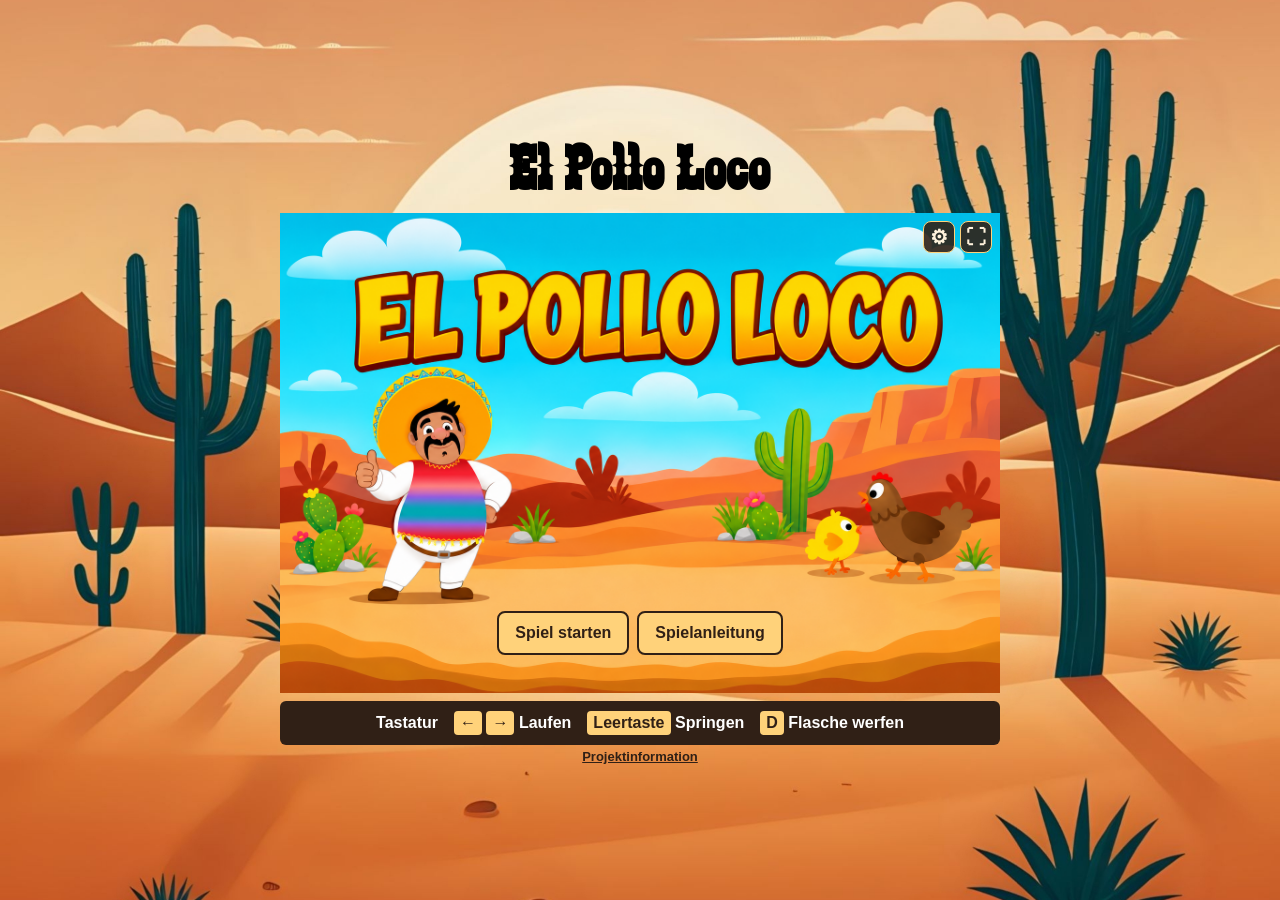
==== commit d00c3b2b: "changed all" ====
--- a/index.html
+++ b/index.html
@@ -2,48 +2,43 @@
 <html lang="de">
 
 <head>
-    <!-- Ermöglicht Umlaute und Sonderzeichen. -->
     <meta charset="UTF-8">
-
-    <!-- Passt die Seite an den Bildschirm an und erlaubt den Hintergrund bis zum Rand. -->
     <meta name="viewport" content="width=device-width, initial-scale=1.0, viewport-fit=cover">
 
-    <!-- Lädt das Grunddesign und danach die zusätzlichen Darstellungsregeln. -->
+    <!-- Lädt das Design und die Anpassungen für mobile Geräte. -->
     <link rel="stylesheet" href="style.css">
     <link rel="stylesheet" href="game-screen.css">
     <link rel="stylesheet" href="impressum.css">
     <link rel="stylesheet" href="mobile.css">
 
-    <!-- Zeigt das kleine Huhn als Symbol im Browser-Tab. -->
     <link rel="icon" type="image/png" href="img/3_enemies_chicken/chicken_small/1_walk/1_w.png">
 
     <title>El Pollo Loco</title>
 
-    <!-- Lädt zuerst die Basisklassen, die andere Klassen verwenden. -->
+    <!-- Die Basisklassen werden vor den davon abhängigen Klassen geladen. -->
     <script src="models/drawable-object.class.js"></script>
     <script src="models/movable-object.class.js"></script>
-
-    <!-- Lädt die Klassen für Figuren und Gegenstände. -->
     <script src="models/collectible-object.class.js"></script>
     <script src="models/throwable-object.class.js"></script>
     <script src="models/character.class.js"></script>
     <script src="models/chicken.class.js"></script>
     <script src="models/cloud.class.js"></script>
+    <script src="models/status-bar.class.js"></script>
 
-    <!-- Lädt die Lebensanzeige, das Zeichnen und den Spielablauf. -->
-    <script src="models/status-bar.class.js"></script>
+    <!-- Verbindet Zeichnung, Kollisionen und Gegenstände mit der Spielwelt. -->
     <script src="models/world-renderer.class.js"></script>
+    <script src="models/world-collisions.class.js"></script>
+    <script src="models/world-items.class.js"></script>
     <script src="models/world.class.js"></script>
+
     <script src="models/background-object.class.js"></script>
     <script src="models/keyboard.class.js"></script>
     <script src="models/level.class.js"></script>
     <script src="models/endboss.class.js"></script>
-
-    <!-- Lädt das Level und die Steuerung. -->
     <script src="models/level1.js"></script>
     <script src="js/game.js"></script>
 
-    <!-- Diese Skripte starten, sobald die HTML-Elemente vorhanden sind. -->
+    <!-- Diese Dateien benötigen die fertig geladenen HTML-Elemente. -->
     <script defer src="js/game-audio.js"></script>
     <script defer src="js/game-screen.js"></script>
 </head>
@@ -51,22 +46,24 @@
 <body class="game-page">
     <h1>El Pollo Loco</h1>
 
-    <!-- Dieser Bereich enthält das Spiel und wechselt zusammen ins Vollbild. -->
     <section id="game-container">
+        <!-- Hinweis für Touch-Geräte im Hochformat. -->
+        <div id="rotate-hint" role="status">
+            <span aria-hidden="true">↻</span>
+            <p>Bitte drehe dein Gerät ins Querformat.</p>
+        </div>
 
-        <!-- Hält Spielfeld, Bildschirme und Buttons zusammen. -->
         <div id="game-stage">
-
-            <!-- JavaScript zeichnet das Spiel auf diese Fläche. -->
             <canvas id="canvas" width="720" height="480"></canvas>
 
-            <!-- Zeigt das Startbild oder nach der Runde das Ergebnisbild. -->
+            <!-- Startbild und Endbilder liegen über dem Spielfeld. -->
             <div id="game-screen">
                 <img id="game-screen-image" src="img/startscreen/startScreen.png" alt="El Pollo Loco">
 
-                <!-- Startet eine Runde oder öffnet die Anleitung. -->
                 <div class="game-screen-actions">
-                    <button id="game-screen-button" type="button">Spiel starten</button>
+                    <button id="game-screen-button" type="button">
+                        Spiel starten
+                    </button>
 
                     <button id="game-help-button" type="button" aria-haspopup="dialog">
                         Spielanleitung
@@ -74,45 +71,45 @@
                 </div>
             </div>
 
-            <!-- Verbindet die Bildschirmbuttons mit den Spielaktionen. -->
+            <!-- Links wird gelaufen, rechts gesprungen und geworfen. -->
             <div class="mobile-controls">
-
-                <!-- Die linke Gruppe steuert Pepes Laufrichtung. -->
                 <div>
                     <button id="btnLeft" type="button" aria-label="Nach links laufen">‹</button>
                     <button id="btnRight" type="button" aria-label="Nach rechts laufen">›</button>
                 </div>
 
-                <!-- Die rechte Gruppe steuert Springen und Werfen. -->
                 <div>
                     <button id="btnJump" type="button" aria-label="Springen">↑</button>
-
                     <button id="btnThrow" type="button" aria-label="Flasche werfen">
                         <img src="img/7_statusbars/3_icons/icon_salsa_bottle.png" alt="">
                     </button>
                 </div>
             </div>
 
-            <!-- Enthält die Symbole für Ton, Vollbild und Musik. -->
+            <!-- Oben rechts stehen nur Einstellungen und Vollbild. -->
             <div class="game-toolbar">
-                <button id="sound-toggle" type="button" title="Ton ausschalten" aria-label="Ton ausschalten">🔊</button>
-
-                <!-- JavaScript zeigt den Button bei unterstützter Vollbildfunktion. -->
-                <button id="fullscreen-button" type="button" title="Vollbild" aria-label="Vollbild" hidden>⛶</button>
-
-                <!-- Öffnet und schließt den Regler für die Hintergrundmusik. -->
                 <details id="music-settings" class="music-settings">
-                    <summary title="Musiklautstärke" aria-label="Musiklautstärke">♫</summary>
+                    <summary title="Einstellungen" aria-label="Einstellungen">⚙</summary>
 
                     <div class="music-volume-panel">
-                        <label for="music-volume">Musik 20 %</label>
+                        <h2>Einstellungen</h2>
+
+                        <button id="sound-toggle" type="button" title="Alle Töne ausschalten: Musik und Spielgeräusche"
+                            aria-label="Alle Töne ausschalten: Musik und Spielgeräusche">
+                            🔊 Ton an
+                        </button>
+                        <p>Schaltet Musik und Spielgeräusche zusammen.</p>
+
+                        <label for="music-volume">Hintergrundmusik 20 %</label>
                         <input id="music-volume" type="range" min="0" max="100" value="20">
+                        <p>Regelt nur die Musik. Bei 0 % ist sie aus.</p>
                     </div>
                 </details>
+
+                <button id="fullscreen-button" type="button" title="Vollbild" aria-label="Vollbild" hidden>⛶</button>
             </div>
         </div>
 
-        <!-- Erklärt die Tastaturbelegung unter dem Spiel. -->
         <p class="keyboard-help">
             <strong>Tastatur</strong>
             <span><kbd>←</kbd> <kbd>→</kbd> Laufen</span>
@@ -120,27 +117,23 @@
             <span><kbd>D</kbd> Flasche werfen</span>
         </p>
 
-        <!-- Führt zur separaten Projektseite. -->
         <footer class="impressum-footer">
             <a href="impressum.html">Projektinformation</a>
         </footer>
 
-        <!-- Öffnet die Spielanleitung als Fenster über der Seite. -->
+        <!-- Öffnet die Anleitung über dem Spiel. -->
         <dialog id="game-help" aria-labelledby="game-help-title">
             <h2 id="game-help-title">So spielst du</h2>
 
-            <!-- Beschreibt die Ziele und wichtigsten Regeln. -->
             <ul>
                 <li>
                     <strong>Sammeln.</strong> Berühre Münzen und Flaschen, um sie einzusammeln.
                     Im Level liegen 10 Münzen und 6 Flaschen.
                 </li>
-
                 <li>
                     <strong>Hühner besiegen.</strong> Spring von oben auf ein Huhn
                     oder triff es mit einer Flasche. Seitliche Berührungen kosten Leben.
                 </li>
-
                 <li>
                     <strong>Endboss besiegen.</strong> Heb dir fünf Flaschen für ihn auf.
                     Mit fünf Treffern gewinnst du.
@@ -153,7 +146,11 @@
                 Auf dem Handy nutzt du die Pfeiltasten und den Flaschenbutton.
             </p>
 
-            <!-- method="dialog" schließt das Fenster beim Absenden. -->
+            <p>
+                Über das Zahnrad öffnest du die Einstellungen.
+                Dort schaltest du alle Töne ein oder aus und regelst die Hintergrundmusik.
+            </p>
+
             <form method="dialog">
                 <button type="submit" autofocus>Schließen</button>
             </form>
--- a/game-screen.css
+++ b/game-screen.css
@@ -1,4 +1,4 @@
-/* Hält Spielfeld, Startbild und Endbilder an derselben Stelle. */
+/* Hält Spielfeld und Start- beziehungsweise Endbilder an derselben Stelle. */
 #game-stage {
     position: relative;
     width: fit-content;
@@ -6,14 +6,13 @@
     margin-inline: auto;
 }
 
-/* Legt die Start- oder Endansicht über das Spielfeld. */
+/* Legt das Start- oder Endbild über das Spielfeld. */
 #game-screen {
     position: absolute;
     inset: 0;
     background-color: #302016;
 }
 
-/* Zeigt das Bild vollständig im passenden Seitenverhältnis. */
 #game-screen-image {
     display: block;
     width: 100%;
@@ -21,7 +20,7 @@
     object-fit: contain;
 }
 
-/* Platziert die Buttons unten auf dem Start- oder Endbild. */
+/* Platziert die Menübuttons unten auf dem Bild. */
 .game-screen-actions {
     position: absolute;
     right: 0;
@@ -34,7 +33,6 @@
     padding-inline: 8px;
 }
 
-/* Gestaltet die Startbuttons und den Schließen-Button der Anleitung. */
 .game-screen-actions button,
 #game-help button {
     min-height: 44px;
@@ -47,14 +45,13 @@
     cursor: pointer;
 }
 
-/* Markiert den mit der Tastatur ausgewählten Button. */
 .game-screen-actions button:focus-visible,
 #game-help button:focus-visible {
     outline: 3px solid #fff;
     outline-offset: 3px;
 }
 
-/* Gestaltet das Fenster der Spielanleitung. */
+/* Gestaltet das Fenster mit der Spielanleitung. */
 #game-help {
     box-sizing: border-box;
     width: min(calc(100% - 32px), 520px);
@@ -69,126 +66,145 @@
     font: 16px/1.5 Arial, sans-serif;
 }
 
-/* Dunkelt die Seite hinter der geöffneten Anleitung ab. */
 #game-help::backdrop {
     background-color: rgba(0, 0, 0, 0.6);
 }
 
-/* Zentriert die Überschrift der Anleitung. */
 #game-help h2 {
     margin: 0;
     text-align: center;
 }
 
-/* Fügt zwischen den Regeln etwas Abstand ein. */
 #game-help li + li {
     margin-top: 8px;
 }
 
-/* Hebt die Tastennamen in der Anleitung hervor. */
 #game-help kbd {
     font: inherit;
     font-weight: 700;
 }
 
-/* Zentriert den Schließen-Button. */
 #game-help form {
     text-align: center;
 }
 
-/* Platziert Ton, Vollbild und Musik oben rechts im Spielfeld. */
+/* Zwei kleine Symbole oben rechts im Spielfeld. */
 .game-toolbar {
     position: absolute;
     top: 8px;
     right: 8px;
     z-index: 2;
-    display: grid;
-    grid-template-columns: auto;
+    display: flex;
+    align-items: flex-start;
     gap: 5px;
 }
 
-/* Gestaltet die kleinen Symbolbuttons. */
-.game-toolbar button,
-.game-toolbar summary {
+.game-toolbar > button,
+.music-settings > summary {
+    box-sizing: border-box;
     display: grid;
     place-items: center;
-    width: clamp(32px, 4vw, 40px);
-    height: clamp(32px, 4vw, 40px);
+    width: 32px;
+    height: 32px;
     padding: 0;
     border: 1px solid #ffd27a;
     border-radius: 8px;
     background: rgba(48, 32, 22, 0.9);
     color: #fff3dd;
-    box-sizing: border-box;
     font: bold 20px/1 Arial, sans-serif;
     cursor: pointer;
 }
 
-/* Hebt das Symbol beim Überfahren mit der Maus hervor. */
 .game-toolbar button:hover,
-.game-toolbar summary:hover {
+.music-settings > summary:hover {
     background: #674222;
 }
 
-/* Markiert ein mit der Tastatur ausgewähltes Symbol. */
 .game-toolbar button:focus-visible,
-.game-toolbar summary:focus-visible {
+.music-settings > summary:focus-visible {
     outline: 2px solid white;
     outline-offset: 2px;
 }
 
-/* Stellt Ton und Vollbild bei genügend Platz nebeneinander. */
-@media (min-width: 1000px) and (min-height: 650px) {
-    .game-toolbar {
-        grid-template-columns: auto auto;
-    }
-}
-
-/* Verankert den Musikregler am Musik-Symbol. */
+/* Das Zahnrad öffnet die Einstellungen unter den Symbolen. */
 .music-settings {
     position: relative;
-    grid-column: -2 / -1;
-    justify-self: end;
-}
-
-/* Entfernt den normalen Pfeil des aufklappbaren Menüs. */
-.music-settings summary {
+}
+
+.music-settings > summary {
     list-style: none;
 }
 
-.music-settings summary::-webkit-details-marker {
+.music-settings > summary::-webkit-details-marker {
     display: none;
 }
 
-/* Öffnet das Musikmenü links neben dem Symbol. */
 .music-volume-panel {
-    position: absolute;
-    top: 0;
-    right: calc(100% + 6px);
-    width: 140px;
-    padding: 8px 10px;
+    box-sizing: border-box;
+    position: absolute;
+    top: calc(100% + 12px);
+    right: 0;
+    width: min(220px, calc(100vw - 32px));
+    max-height: calc(100svh - 64px);
+    overflow-y: auto;
+    padding: 12px;
     border: 1px solid #ffd27a;
     border-radius: 8px;
     background: #302016;
     color: #fff3dd;
-    font: 700 14px/1.4 Arial, sans-serif;
-}
-
-/* Gestaltet den Lautstärkeregler. */
+    font: 14px/1.4 Arial, sans-serif;
+}
+
+.music-volume-panel h2 {
+    margin: 0 0 12px;
+    font-size: 17px;
+}
+
+/* Der Tonschalter steht ausschließlich im geöffneten Menü. */
+#sound-toggle {
+    width: 100%;
+    min-height: 36px;
+    padding: 6px 10px;
+    border: 1px solid #ffd27a;
+    border-radius: 6px;
+    background: #674222;
+    color: #fff3dd;
+    font: bold 14px Arial, sans-serif;
+    cursor: pointer;
+}
+
+.music-volume-panel label {
+    display: block;
+    margin-top: 14px;
+    font-weight: bold;
+}
+
 .music-volume-panel input {
     display: block;
     width: 100%;
+    margin: 8px 0;
+    accent-color: #ffd27a;
+    cursor: pointer;
+}
+
+.music-volume-panel p {
     margin: 6px 0 0;
-    accent-color: #ffd27a;
-    cursor: pointer;
-}
-
-/* Versteckt den Vollbildbutton, bis JavaScript ihn freigibt. */
+    font-size: 12px;
+}
+
+/* Bei wenig Platz stehen die kleinen Symbole untereinander. */
+@media (max-width: 600px), (max-height: 480px) {
+    .game-toolbar {
+        flex-direction: column;
+    }
+}
+
+/* Vollbild erscheint nur, wenn der Browser es unterstützt. */
 #fullscreen-button[hidden] {
     display: none;
 }
 
-/* Ordnet den Spielbereich für die Vollbildansicht an. */
+/* Zentriert das Spiel im Vollbild. */
 #game-container.fullscreen {
     box-sizing: border-box;
     display: flex;
@@ -204,13 +220,11 @@
     background: #302016 url('img/hintergrund/wueste.jpg') center / cover no-repeat;
 }
 
-/* Berechnet die Spielfeldgröße aus dem verfügbaren Platz im Vollbild. */
 #game-container.fullscreen #game-stage {
     width: min(100%, max(1px, calc((100svh - 96px) * 1.5)));
     flex-shrink: 0;
 }
 
-/* Begrenzt die Tastaturleiste im Vollbild auf eine gut lesbare Breite. */
 #game-container.fullscreen .keyboard-help {
     box-sizing: border-box;
     width: min(100%, 720px);
--- a/mobile.css
+++ b/mobile.css
@@ -1,56 +1,63 @@
-/* Passt das Spiel an Touch-Geräte und kleine Bildschirme an. */
-@media (hover: none) and (pointer: coarse), (max-width: 760px) {
-    html {
-        background: #bc6c32 url('img/hintergrund/wueste.jpg') center / cover no-repeat;
-    }
+/* Auf großen Bildschirmen mit Maus bleiben die Touch-Buttons ausgeblendet. */
+.game-page #game-screen[hidden] ~ .mobile-controls {
+    display: none;
+}
 
-    /* Legt Größe und Randabstände der Spielseite fest. */
+/* Dieser Hinweis erscheint nur auf Touch-Geräten im Hochformat. */
+#rotate-hint {
+    display: none;
+    position: fixed;
+    inset: 0;
+    z-index: 10;
+    box-sizing: border-box;
+    place-content: center;
+    padding: 24px;
+    background: #302016 url('img/hintergrund/wueste.jpg') center / cover no-repeat;
+    color: #302016;
+    text-align: center;
+    font: bold 24px/1.4 Arial, sans-serif;
+}
+
+#rotate-hint span {
+    font-size: 80px;
+}
+
+#rotate-hint p {
+    max-width: 400px;
+    padding: 16px;
+    border-radius: 12px;
+    background: #fff3dd;
+}
+
+/* Handys, Tablets und kleine Bildschirme bekommen Touch-Buttons. */
+@media (any-pointer: coarse), (max-width: 760px) {
     body.game-page {
         box-sizing: border-box;
         width: 100%;
-        height: auto;
         min-height: 100svh;
         margin: 0;
         padding: 8px;
-        padding-top: max(8px, env(safe-area-inset-top, 0px));
-        padding-right: max(8px, env(safe-area-inset-right, 0px));
-        padding-bottom: max(8px, env(safe-area-inset-bottom, 0px));
-        padding-left: max(8px, env(safe-area-inset-left, 0px));
         background: none;
         -webkit-text-size-adjust: 100%;
     }
 
-    /* Verkleinert den Titel auf dem Handy. */
-    .game-page > h1 {
-        margin: 0 0 12px;
-        font-size: 36px;
-    }
-
-    /* Nutzt die verfügbare Bildschirmbreite. */
     .game-page #game-container,
     .game-page #game-stage {
         width: 100%;
         max-width: none;
     }
 
-    /* Lässt hochkant Platz für die Buttons unter dem Spielbild. */
     .game-page #game-stage {
         margin: 0 0 68px;
-        flex-shrink: 0;
     }
 
-    /* Passt das Canvas an seine verfügbare Breite an. */
-    .game-page #game-stage #canvas {
-        display: block;
+    .game-page #canvas {
         width: 100%;
         height: auto;
-        max-width: none;
-        max-height: none;
+        touch-action: none;
     }
 
-    /* Platziert die Buttons hochkant unter dem Spielfeld. */
     .game-page .mobile-controls {
-        position: absolute;
         top: auto;
         right: 0;
         bottom: -64px;
@@ -58,83 +65,61 @@
         transform: none;
     }
 
-    /* Stellt die beiden Buttons jeder Gruppe nebeneinander. */
     .game-page .mobile-controls > div {
-        display: flex;
         flex-direction: row;
         gap: 6px;
         padding: 4px;
     }
 
-    /* Legt die Größe der Tippflächen fest. */
     .game-page .mobile-controls button {
         width: 52px;
         height: 52px;
-        touch-action: none;
     }
 
-    /* Zeigt die Buttons während der laufenden Runde. */
     .game-page #game-screen[hidden] ~ .mobile-controls {
         display: flex;
     }
 
-    /* Die Tastaturbelegung steht auf dem Handy in der Anleitung. */
     .game-page .keyboard-help {
         display: none;
     }
 
-    /* Verhindert versehentliches Markieren beim Spielen. */
-    .game-page > h1,
     .game-page #game-stage {
         -webkit-user-select: none;
         user-select: none;
         -webkit-touch-callout: none;
     }
+}
 
-    /* Verhindert Scrollgesten auf dem Spielfeld. */
-    .game-page #canvas {
-        touch-action: none;
-    }
-
-    /* Legt den Abstand für die Vollbildansicht im Hochformat fest. */
-    .game-page #game-container.fullscreen {
-        padding: 12px;
-    }
-
-    /* Berechnet die Spielfeldgröße im Hochformat-Vollbild. */
-    .game-page #game-container.fullscreen #game-stage {
-        width: min(100%, max(1px, calc((100svh - 110px) * 1.5)));
+/* Im Hochformat verdeckt der Drehhinweis das pausierte Spiel. */
+@media (orientation: portrait) and (any-pointer: coarse) {
+    #rotate-hint {
+        display: grid;
     }
 }
 
-/* Nutzt im Querformat die gesamte verfügbare Höhe. */
-@media (orientation: landscape) and (hover: none) and (pointer: coarse) {
-    /* Verhindert das Scrollen der Spielseite. */
+/* Querformat nutzt die verfügbare Höhe. Die Tasten liegen nebeneinander. */
+@media (orientation: landscape) and (any-pointer: coarse) {
     html,
     body.game-page {
         overflow: hidden;
         overscroll-behavior: none;
     }
 
-    /* svh hält die Spielhöhe beim Umschalten der Browserleiste stabil. */
     body.game-page {
         height: 100svh;
-        margin: 0;
         padding: 0;
     }
 
-    /* Gibt den Platz des Titels für das Spiel frei. */
     .game-page > h1 {
         display: none;
     }
 
-    /* Füllt die verfügbare Browserfläche mit dem Spielbereich. */
     .game-page #game-container,
     .game-page #game-container.fullscreen {
         position: fixed;
         top: 0;
         left: 0;
-        box-sizing: border-box;
         display: flex;
         align-items: center;
         justify-content: center;
@@ -146,7 +131,6 @@
         overflow: hidden;
     }
 
-    /* Vergrößert das Spielbild und erhält sein Verhältnis von 3 zu 2. */
     .game-page #game-stage,
     .game-page #game-container.fullscreen #game-stage {
         width: min(100%, calc(100svh * 1.5));
@@ -155,31 +139,14 @@
         flex-shrink: 0;
     }
 
-    /* Setzt die Steuerung an die unteren Ecken der Bildschirmfläche. */
     .game-page .mobile-controls {
         position: fixed;
-        top: auto;
         right: max(8px, env(safe-area-inset-right, 0px));
         bottom: max(8px, env(safe-area-inset-bottom, 0px));
         left: max(8px, env(safe-area-inset-left, 0px));
         z-index: 3;
-        justify-content: space-between;
-        transform: none;
     }
 
-    /* Stellt Laufen sowie Springen und Werfen jeweils nebeneinander. */
-    .game-page .mobile-controls > div {
-        flex-direction: row;
-        gap: 6px;
-        padding: 4px;
-    }
-
-    .game-page .mobile-controls button {
-        width: 52px;
-        height: 52px;
-    }
-
-    /* Platziert den kleinen Projektlink unten in der Mitte. */
     .game-page .impressum-footer {
         position: absolute;
         bottom: 4px;
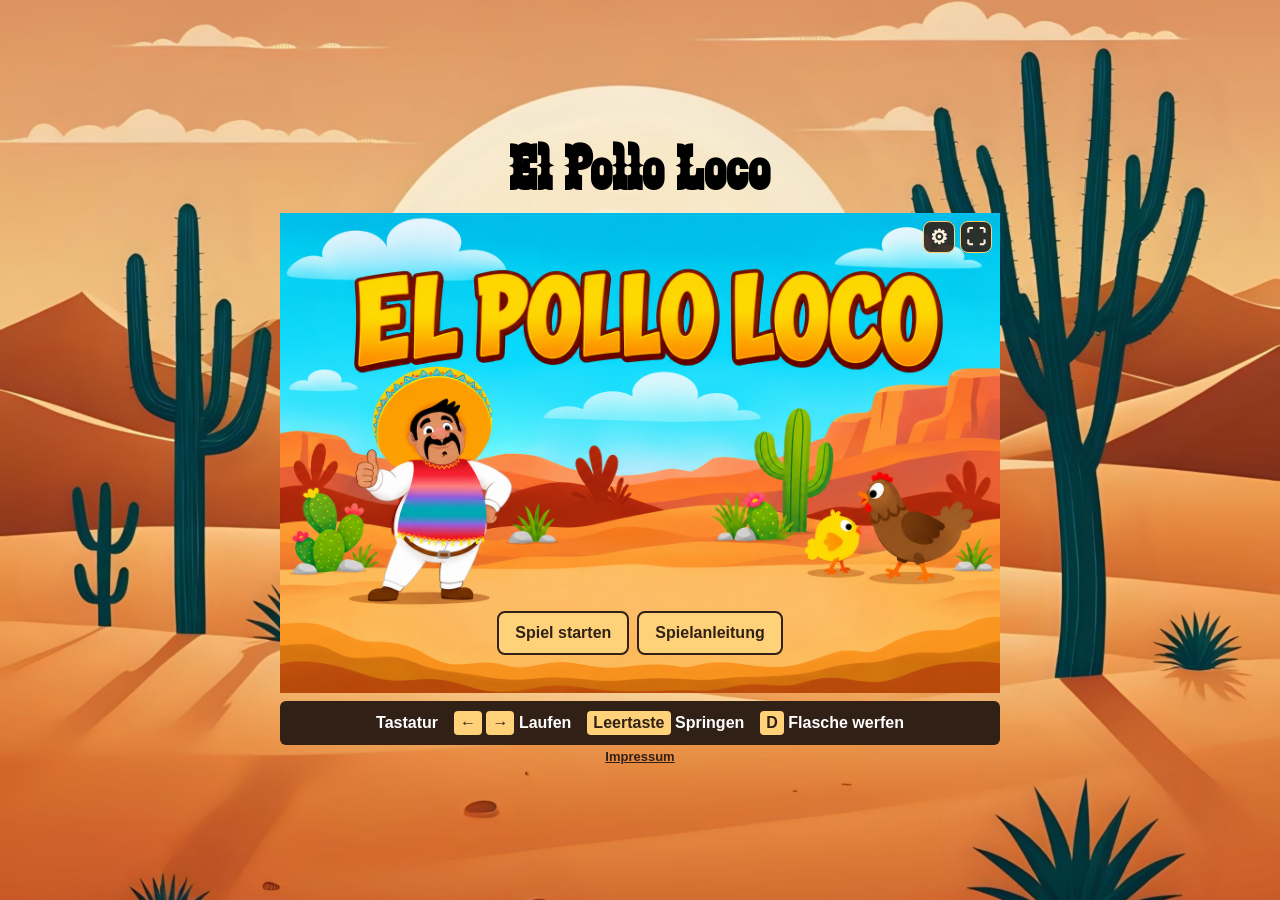
==== commit 32d9a926: "changed all" ====
--- a/index.html
+++ b/index.html
@@ -15,12 +15,16 @@
 
     <title>El Pollo Loco</title>
 
-    <!-- Die Basisklassen werden vor den davon abhängigen Klassen geladen. -->
+    <!-- Die Basisklassen werden zuerst geladen. -->
     <script src="models/drawable-object.class.js"></script>
     <script src="models/movable-object.class.js"></script>
     <script src="models/collectible-object.class.js"></script>
     <script src="models/throwable-object.class.js"></script>
+
+    <!-- Lädt Pepes Animation vor seiner Figurenklasse. -->
+    <script src="models/character-animation.class.js"></script>
     <script src="models/character.class.js"></script>
+
     <script src="models/chicken.class.js"></script>
     <script src="models/cloud.class.js"></script>
     <script src="models/status-bar.class.js"></script>
@@ -86,7 +90,7 @@
                 </div>
             </div>
 
-            <!-- Oben rechts stehen nur Einstellungen und Vollbild. -->
+            <!-- Oben rechts stehen Einstellungen und Vollbild. -->
             <div class="game-toolbar">
                 <details id="music-settings" class="music-settings">
                     <summary title="Einstellungen" aria-label="Einstellungen">⚙</summary>
@@ -118,7 +122,7 @@
         </p>
 
         <footer class="impressum-footer">
-            <a href="impressum.html">Projektinformation</a>
+            <a href="impressum.html">Impressum</a>
         </footer>
 
         <!-- Öffnet die Anleitung über dem Spiel. -->
--- a/game-screen.css
+++ b/game-screen.css
@@ -228,4 +228,9 @@
 #game-container.fullscreen .keyboard-help {
     box-sizing: border-box;
     width: min(100%, 720px);
+}
+
+/* Entfernt den Fokusrahmen um das Spielfeld. */
+#canvas:focus {
+    outline: none;
 }
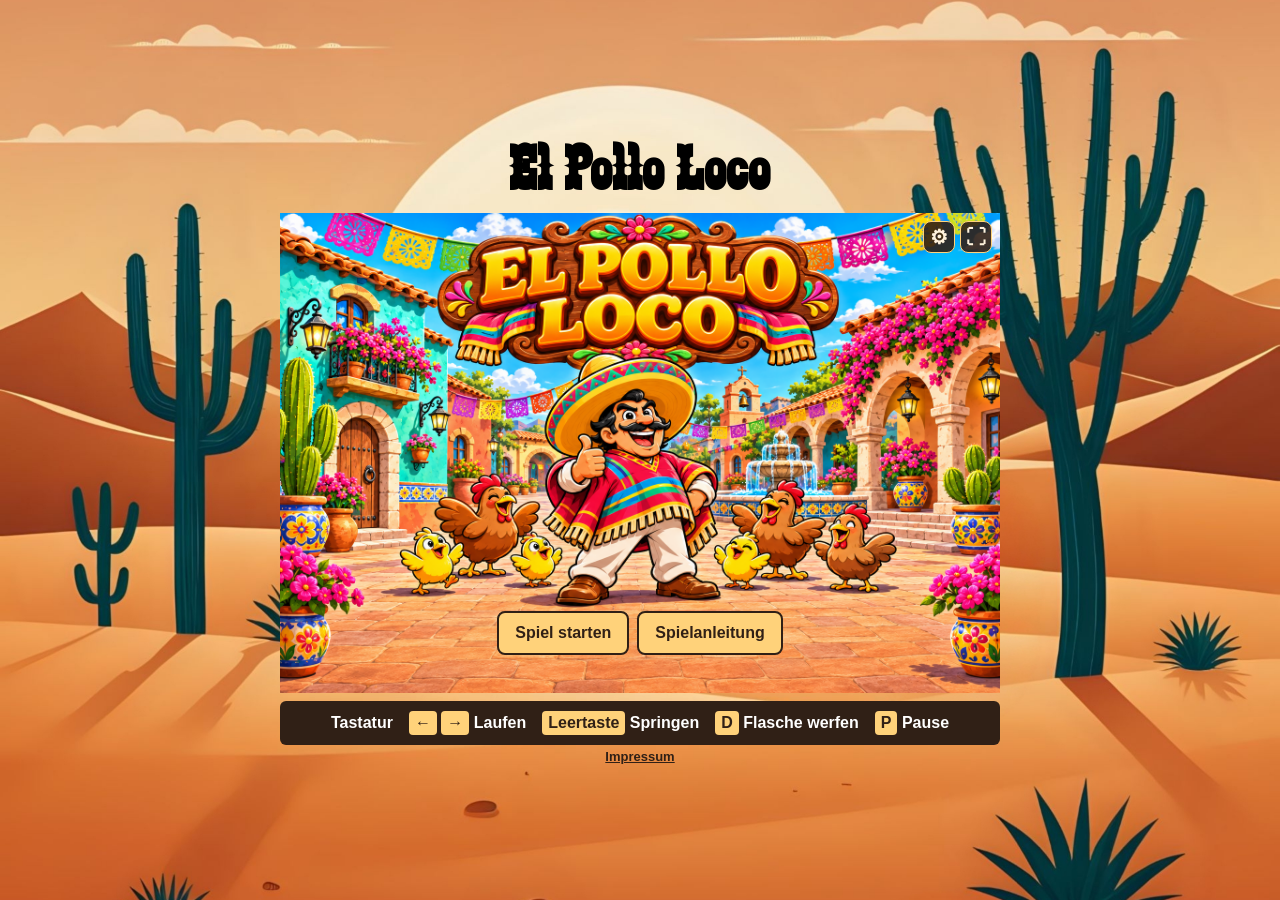
==== commit 49ac3566: "changed all" ====
--- a/index.html
+++ b/index.html
@@ -21,15 +21,13 @@
     <script src="models/collectible-object.class.js"></script>
     <script src="models/throwable-object.class.js"></script>
 
-    <!-- Lädt Pepes Animation vor seiner Figurenklasse. -->
     <script src="models/character-animation.class.js"></script>
     <script src="models/character.class.js"></script>
-
     <script src="models/chicken.class.js"></script>
     <script src="models/cloud.class.js"></script>
     <script src="models/status-bar.class.js"></script>
 
-    <!-- Verbindet Zeichnung, Kollisionen und Gegenstände mit der Spielwelt. -->
+    <!-- Lädt die einzelnen Bereiche der Spielwelt. -->
     <script src="models/world-renderer.class.js"></script>
     <script src="models/world-collisions.class.js"></script>
     <script src="models/world-items.class.js"></script>
@@ -39,11 +37,15 @@
     <script src="models/keyboard.class.js"></script>
     <script src="models/level.class.js"></script>
     <script src="models/endboss.class.js"></script>
+
     <script src="models/level1.js"></script>
+    <script src="models/level2.js"></script>
+    <script src="models/level3.js"></script>
     <script src="js/game.js"></script>
 
     <!-- Diese Dateien benötigen die fertig geladenen HTML-Elemente. -->
     <script defer src="js/game-audio.js"></script>
+    <script defer src="js/game-pause.js"></script>
     <script defer src="js/game-screen.js"></script>
 </head>
 
@@ -51,7 +53,6 @@
     <h1>El Pollo Loco</h1>
 
     <section id="game-container">
-        <!-- Hinweis für Touch-Geräte im Hochformat. -->
         <div id="rotate-hint" role="status">
             <span aria-hidden="true">↻</span>
             <p>Bitte drehe dein Gerät ins Querformat.</p>
@@ -60,7 +61,7 @@
         <div id="game-stage">
             <canvas id="canvas" width="720" height="480"></canvas>
 
-            <!-- Startbild und Endbilder liegen über dem Spielfeld. -->
+            <!-- Zeigt Hauptmenü, Levelbilder und Endbilder. -->
             <div id="game-screen">
                 <img id="game-screen-image" src="img/startscreen/startScreen.png" alt="El Pollo Loco">
 
@@ -75,7 +76,7 @@
                 </div>
             </div>
 
-            <!-- Links wird gelaufen, rechts gesprungen und geworfen. -->
+            <!-- Touch-Steuerung. -->
             <div class="mobile-controls">
                 <div>
                     <button id="btnLeft" type="button" aria-label="Nach links laufen">‹</button>
@@ -90,8 +91,17 @@
                 </div>
             </div>
 
-            <!-- Oben rechts stehen Einstellungen und Vollbild. -->
+            <!-- Wird während der manuellen Pause eingeblendet. -->
+            <div id="pause-screen" role="dialog" aria-labelledby="pause-title" hidden>
+                <h2 id="pause-title">Pause</h2>
+                <button id="resume-button" type="button">Weiterspielen</button>
+            </div>
+
+            <!-- Pause, Einstellungen und Vollbild. -->
             <div class="game-toolbar">
+                <button id="pause-button" type="button" title="Spiel pausieren (P)" aria-label="Spiel pausieren (P)"
+                    aria-pressed="false" hidden>⏸</button>
+
                 <details id="music-settings" class="music-settings">
                     <summary title="Einstellungen" aria-label="Einstellungen">⚙</summary>
 
@@ -119,40 +129,35 @@
             <span><kbd>←</kbd> <kbd>→</kbd> Laufen</span>
             <span><kbd>Leertaste</kbd> Springen</span>
             <span><kbd>D</kbd> Flasche werfen</span>
+            <span><kbd>P</kbd> Pause</span>
         </p>
 
         <footer class="impressum-footer">
             <a href="impressum.html">Impressum</a>
         </footer>
 
-        <!-- Öffnet die Anleitung über dem Spiel. -->
+        <!-- Kurze Spielanleitung. -->
         <dialog id="game-help" aria-labelledby="game-help-title">
             <h2 id="game-help-title">So spielst du</h2>
 
+            <p>Sammle Münzen und Flaschen und besiege die Endbosse.</p>
+
             <ul>
-                <li>
-                    <strong>Sammeln.</strong> Berühre Münzen und Flaschen, um sie einzusammeln.
-                    Im Level liegen 10 Münzen und 6 Flaschen.
-                </li>
-                <li>
-                    <strong>Hühner besiegen.</strong> Spring von oben auf ein Huhn
-                    oder triff es mit einer Flasche. Seitliche Berührungen kosten Leben.
-                </li>
-                <li>
-                    <strong>Endboss besiegen.</strong> Heb dir fünf Flaschen für ihn auf.
-                    Mit fünf Treffern gewinnst du.
-                </li>
+                <li>Hühner: Von oben draufspringen.</li>
+                <li>Endbosse: Mit Flaschen besiegen.</li>
+                <li>Tortilla-Chips: Geben dir 5 % Leben zurück.</li>
             </ul>
 
             <p>
-                Mit <kbd>←</kbd> und <kbd>→</kbd> läufst du,
-                mit der <kbd>Leertaste</kbd> springst du und mit <kbd>D</kbd> wirfst du.
-                Auf dem Handy nutzt du die Pfeiltasten und den Flaschenbutton.
+                <kbd>←</kbd> <kbd>→</kbd> Laufen<br>
+                <kbd>Leertaste</kbd> Springen<br>
+                <kbd>D</kbd> Flasche werfen<br>
+                <kbd>P</kbd> Pause / Weiterspielen
             </p>
 
             <p>
-                Über das Zahnrad öffnest du die Einstellungen.
-                Dort schaltest du alle Töne ein oder aus und regelst die Hintergrundmusik.
+                Über das Zahnrad schaltest du den Ton ein oder aus
+                und regelst die Musiklautstärke. Mit ⏸ pausierst du das Spiel.
             </p>
 
             <form method="dialog">
--- a/game-screen.css
+++ b/game-screen.css
@@ -1,4 +1,4 @@
-/* Hält Spielfeld und Start- beziehungsweise Endbilder an derselben Stelle. */
+/* Hält Spielfeld und Menübilder an derselben Stelle. */
 #game-stage {
     position: relative;
     width: fit-content;
@@ -6,7 +6,12 @@
     margin-inline: auto;
 }
 
-/* Legt das Start- oder Endbild über das Spielfeld. */
+/* Entfernt den Fokusrahmen um das Spielfeld. */
+#canvas:focus {
+    outline: none;
+}
+
+/* Legt Start-, Level- und Endbilder über das Spielfeld. */
 #game-screen {
     position: absolute;
     inset: 0;
@@ -51,7 +56,7 @@
     outline-offset: 3px;
 }
 
-/* Gestaltet das Fenster mit der Spielanleitung. */
+/* Gestaltet die Spielanleitung. */
 #game-help {
     box-sizing: border-box;
     width: min(calc(100% - 32px), 520px);
@@ -88,14 +93,15 @@
     text-align: center;
 }
 
-/* Zwei kleine Symbole oben rechts im Spielfeld. */
+/* Kleine Steuersymbole oben rechts. */
 .game-toolbar {
     position: absolute;
     top: 8px;
     right: 8px;
-    z-index: 2;
-    display: flex;
-    align-items: flex-start;
+    z-index: 5;
+    display: grid;
+    grid-template-columns: 32px 32px;
+    align-items: start;
     gap: 5px;
 }
 
@@ -126,7 +132,7 @@
     outline-offset: 2px;
 }
 
-/* Das Zahnrad öffnet die Einstellungen unter den Symbolen. */
+/* Das Zahnrad öffnet die Toneinstellungen. */
 .music-settings {
     position: relative;
 }
@@ -160,7 +166,6 @@
     font-size: 17px;
 }
 
-/* Der Tonschalter steht ausschließlich im geöffneten Menü. */
 #sound-toggle {
     width: 100%;
     min-height: 36px;
@@ -192,19 +197,27 @@
     font-size: 12px;
 }
 
-/* Bei wenig Platz stehen die kleinen Symbole untereinander. */
+#fullscreen-button {
+    grid-column: 2;
+}
+
+/* Auf kleinen Bildschirmen stehen die Symbole untereinander. */
 @media (max-width: 600px), (max-height: 480px) {
     .game-toolbar {
-        flex-direction: column;
+        grid-template-columns: 32px;
     }
-}
-
-/* Vollbild erscheint nur, wenn der Browser es unterstützt. */
-#fullscreen-button[hidden] {
+
+    #fullscreen-button {
+        grid-column: 1;
+    }
+}
+
+/* Versteckt momentan nicht benötigte Steuersymbole. */
+.game-toolbar > button[hidden] {
     display: none;
 }
 
-/* Zentriert das Spiel im Vollbild. */
+/* Gestaltet den Vollbildbereich. */
 #game-container.fullscreen {
     box-sizing: border-box;
     display: flex;
@@ -230,7 +243,42 @@
     width: min(100%, 720px);
 }
 
-/* Entfernt den Fokusrahmen um das Spielfeld. */
-#canvas:focus {
-    outline: none;
+/* Verdeckt das angehaltene Spiel mit dem Pause-Fenster. */
+#pause-screen {
+    position: absolute;
+    inset: 0;
+    z-index: 4;
+    display: flex;
+    flex-direction: column;
+    align-items: center;
+    justify-content: center;
+    gap: 16px;
+    background: rgba(48, 32, 22, 0.75);
+    color: #fff3dd;
+    font-family: Arial, sans-serif;
+}
+
+#pause-screen[hidden] {
+    display: none;
+}
+
+#pause-screen h2 {
+    margin: 0;
+    font-size: 36px;
+}
+
+#resume-button {
+    min-height: 44px;
+    padding: 8px 18px;
+    border: 2px solid #302016;
+    border-radius: 8px;
+    background: #ffd27a;
+    color: #302016;
+    font: bold 16px Arial, sans-serif;
+    cursor: pointer;
+}
+
+#resume-button:focus-visible {
+    outline: 2px solid #fff3dd;
+    outline-offset: 3px;
 }
--- a/mobile.css
+++ b/mobile.css
@@ -1,9 +1,15 @@
-/* Auf großen Bildschirmen mit Maus bleiben die Touch-Buttons ausgeblendet. */
+/* Füllt die äußeren Seitenflächen mit dem Wüstenhintergrund. */
+html {
+    min-height: 100%;
+    background: #e49a4b url('img/hintergrund/wueste.jpg') center / cover no-repeat;
+}
+
+/* Versteckt die Touch-Buttons auf großen Bildschirmen mit Maus. */
 .game-page #game-screen[hidden] ~ .mobile-controls {
     display: none;
 }
 
-/* Dieser Hinweis erscheint nur auf Touch-Geräten im Hochformat. */
+/* Hinweis zum Drehen des Geräts. */
 #rotate-hint {
     display: none;
     position: fixed;
@@ -29,7 +35,7 @@
     background: #fff3dd;
 }
 
-/* Handys, Tablets und kleine Bildschirme bekommen Touch-Buttons. */
+/* Anpassungen für Touch-Geräte und kleine Bildschirme. */
 @media (any-pointer: coarse), (max-width: 760px) {
     body.game-page {
         box-sizing: border-box;
@@ -49,6 +55,9 @@
 
     .game-page #game-stage {
         margin: 0 0 68px;
+        -webkit-user-select: none;
+        user-select: none;
+        -webkit-touch-callout: none;
     }
 
     .game-page #canvas {
@@ -83,22 +92,16 @@
     .game-page .keyboard-help {
         display: none;
     }
-
-    .game-page #game-stage {
-        -webkit-user-select: none;
-        user-select: none;
-        -webkit-touch-callout: none;
-    }
 }
 
-/* Im Hochformat verdeckt der Drehhinweis das pausierte Spiel. */
+/* Zeigt im Hochformat den Drehhinweis. */
 @media (orientation: portrait) and (any-pointer: coarse) {
     #rotate-hint {
         display: grid;
     }
 }
 
-/* Querformat nutzt die verfügbare Höhe. Die Tasten liegen nebeneinander. */
+/* Nutzt im Querformat den gesamten verfügbaren Seitenbereich. */
 @media (orientation: landscape) and (any-pointer: coarse) {
     html,
     body.game-page {
@@ -107,7 +110,7 @@
     }
 
     body.game-page {
-        height: 100svh;
+        height: 100dvh;
         padding: 0;
     }
 
@@ -123,17 +126,18 @@
         display: flex;
         align-items: center;
         justify-content: center;
-        width: 100%;
+        width: 100vw;
         max-width: none;
-        height: 100svh;
+        height: 100dvh;
         margin: 0;
         padding: 0;
         overflow: hidden;
+        background: #e49a4b url('img/hintergrund/wueste.jpg') center / cover no-repeat;
     }
 
     .game-page #game-stage,
     .game-page #game-container.fullscreen #game-stage {
-        width: min(100%, calc(100svh * 1.5));
+        width: min(100%, calc(100dvh * 1.5));
         max-width: none;
         margin: 0;
         flex-shrink: 0;
